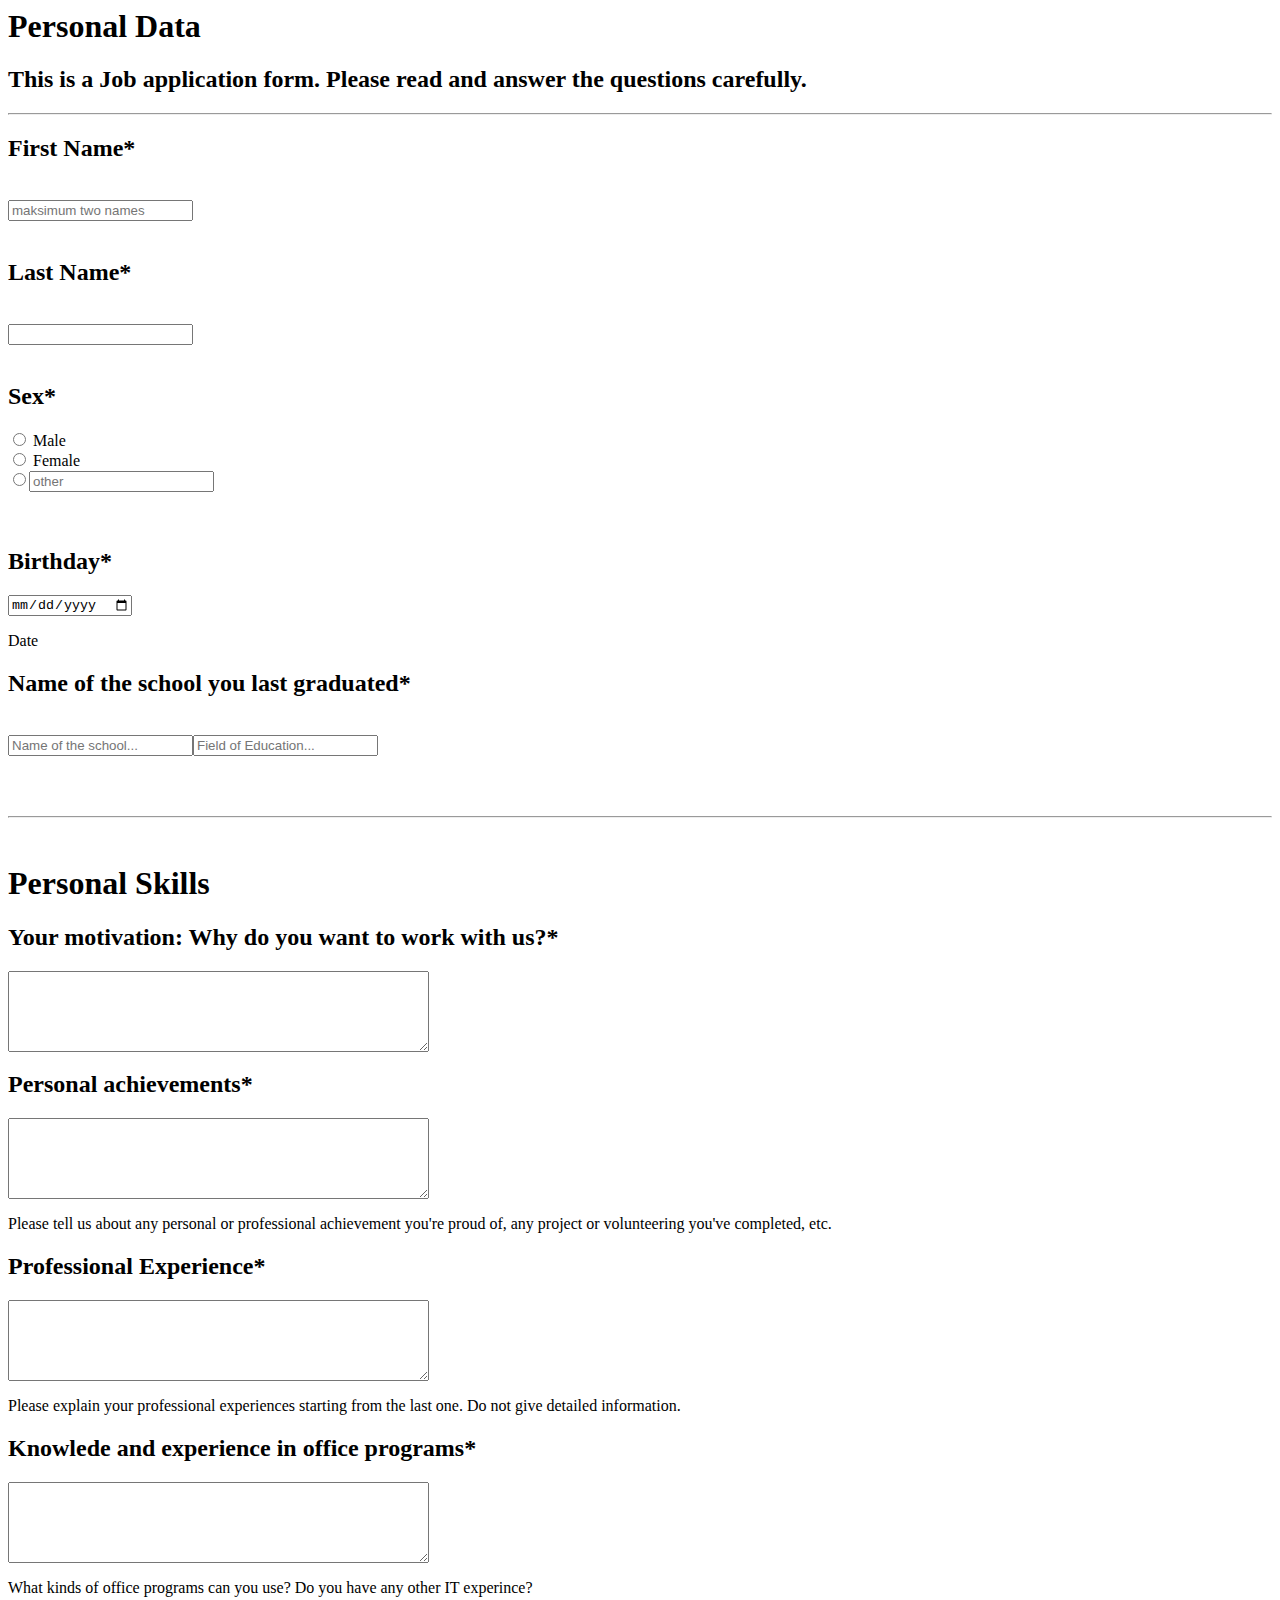
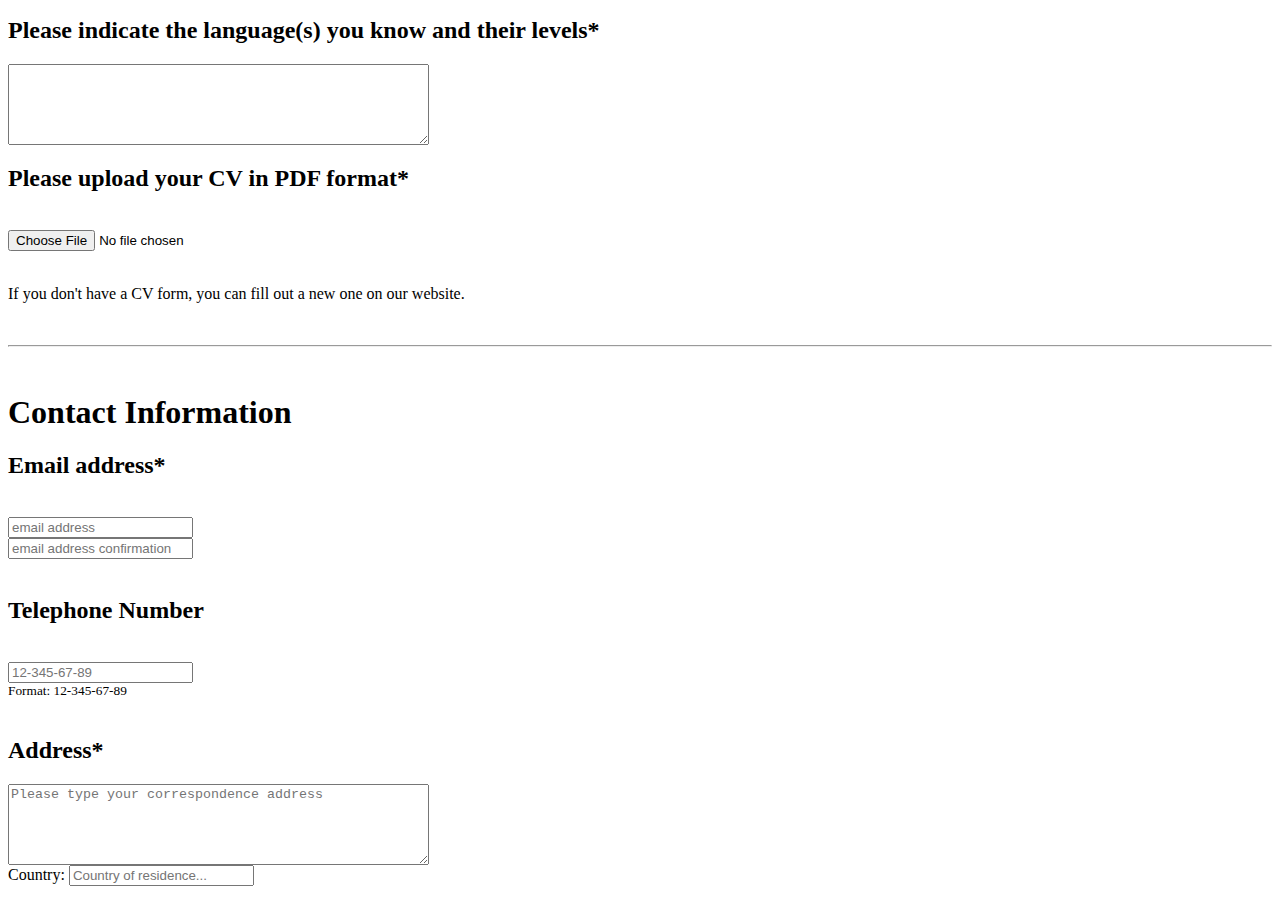
==== index.html @ 4682e691 "Add files via upload" ====
<html lang="en">
<head>
    <meta charset="UTF-8">
    <meta name="viewport" content="width=device-width, initial-scale=1.0">
    <title>Job Application Form</title>
    <link rel="stylesheet" href="index.css"> 
</head>

<body>
    
    <div id="PData">

        <h1>Personal Data</h1> 
        <!-- Job application form will be changed to uppercase letters -->
        <h2>This is a Job application form. Please read and answer the questions carefully.</h2> 
        <hr>
        
        <form>
            <h2>First Name<span>*</span></h2>
            <label for="fname"></label><br>
            <input type="text" id="fname" name="fname" placeholder="maksimum two names"><br><br>
            
            <h2>Last Name<span>*</span></h2>
            <label for="lname"></label><br>
            <input type="text" id="lname" name="lname"><br><br>
                      
            <h2>Sex<span>*</span></h2>
            <input type="radio" id="male" name="gender" value="male">
            <label for="male"></label>Male<br>
            <input type="radio" id="female" name="gender" value="female">
            <label for="female">Female</label><br>
            <input type="radio" id="other" name="gender" value="other"><input type="text" name="other" placeholder="other"><br><br>
            <label for="other"></label><br>
            
            <h2>Birthday<span>*</span></h2>
            <input type="date" id="date" name="date" placeholder="dd/mm/yyyy" required>
            <label for="date"></label><br>
            <p>Date</p>       
            
            <h2>Name of the school you last graduated<span>*</span></h2>
            <label for="school"></label><br>
            <input type="text" id="school" name="school" placeholder="Name of the school..."><input type="text" id="field" name="school" placeholder="Field of Education..."><br><br>
        </form>   
    </div>
    
    <br><hr><br>

    <div id="PSkills">
        <h1>Personal Skills</h1>
        <form></form>
            <h2>Your motivation: Why do you want to work with us?<span>*</span></h2>
            <textarea name="comment" cols="50" rows="5" form="userform" required></textarea>

            <h2>Personal achievements<span>*</span></h2>
            <textarea name="comment" cols="50" rows="5" form="userform" required></textarea>
            <p>Please tell us about any personal or professional achievement you're proud of, any project or volunteering you've completed, etc.</p>
                    
            <h2>Professional Experience<span>*</span></h2>
            <textarea name="comment" cols="50" rows="5" form="userform" required></textarea>
            <p>Please explain your professional experiences starting from the last one. Do not give detailed information.</p>

            <h2>Knowlede and experience in office programs<span>*</span></h2>
            <textarea name="comment" cols="50" rows="5" form="userform" required></textarea>
            <p>What kinds of office programs can you use? Do you have any other IT experince?</p>
           
            <h2>Please indicate the language(s) you know and their levels<span>*</span></h2>
            <textarea name="comment" cols="50" rows="5" form="userform" required></textarea>

            <h2>Please upload your CV in PDF format<span>*</span></h2>
            <label for="CV"></label><br>
            <input type="file" id="CV" name="CV" placeholder="maksimum two names"><br><br>
            <p>If you don't have a CV form, you can fill out a new one on our website.</p>
        </form>
    </div>

    <br><hr><br>

    <div class="Contacts">
        <h1>Contact Information</h1>
        <form action="/action_page.php" method="get"></form>
            <h2>Email address<span>*</span> </h2>
            <label for="email"></label><br>
            <input type="email" id="email" name="email address" placeholder="email address" required><br>
            <input type="email" id="email" name="email address" placeholder="email address confirmation" required><br><br>

            <h2>Telephone Number</h2>
            <label for="phone"></label><br>
            <input type="tel" id="phone" name="phone" placeholder="12-345-67-89" pattern="[0-9]{2}-[0-9]{3}-[0-9]{2}-[0-9]{2}" required><br>
            <small>Format: 12-345-67-89</small><br><br>

            <h2>Address<span>*</span></h2>
            <textarea name="comment" cols="50" rows="5" form="userform" placeholder="Please type your correspondence address" required></textarea>
            <label for="fname"></label><br>
            Country: <input type="text" id="country" name="country" placeholder="Country of residence..."><br><br>
        </form>
    </div>

    <script src="index.js"></script>
</body>
</html>
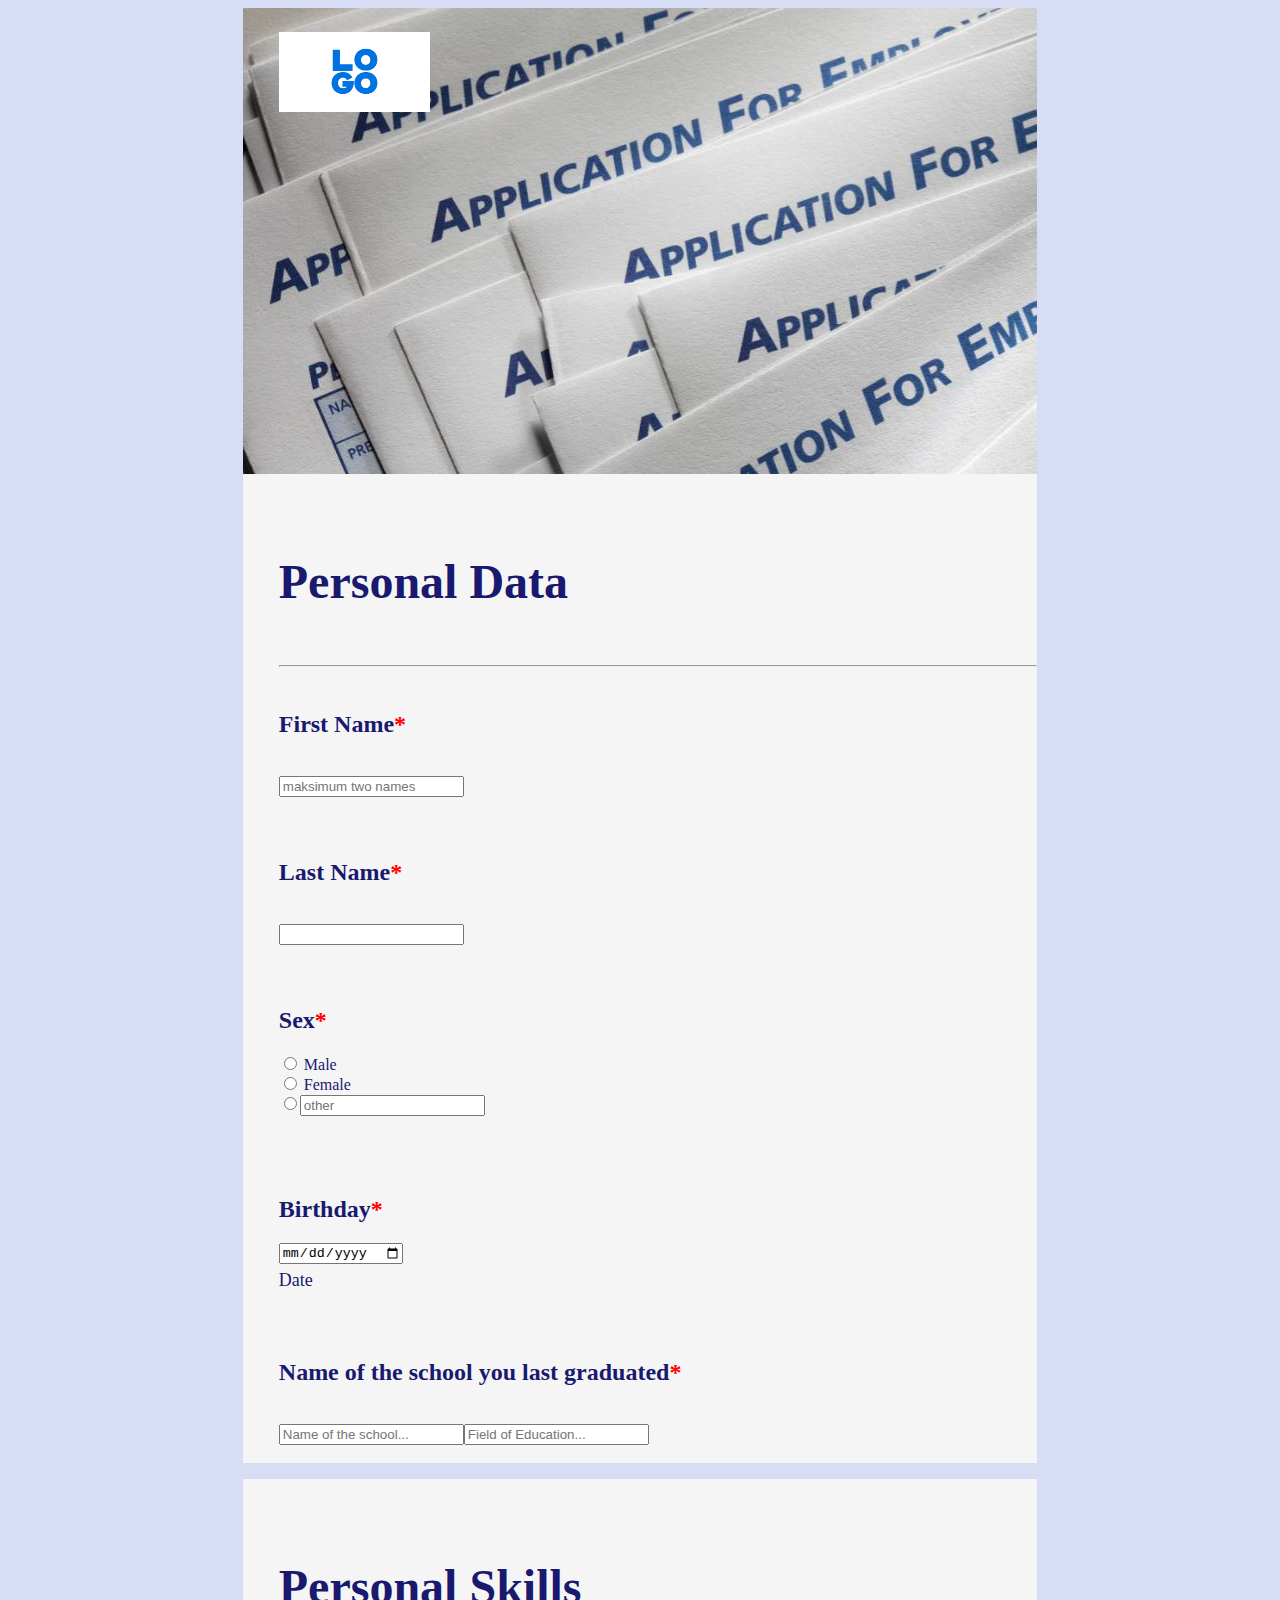
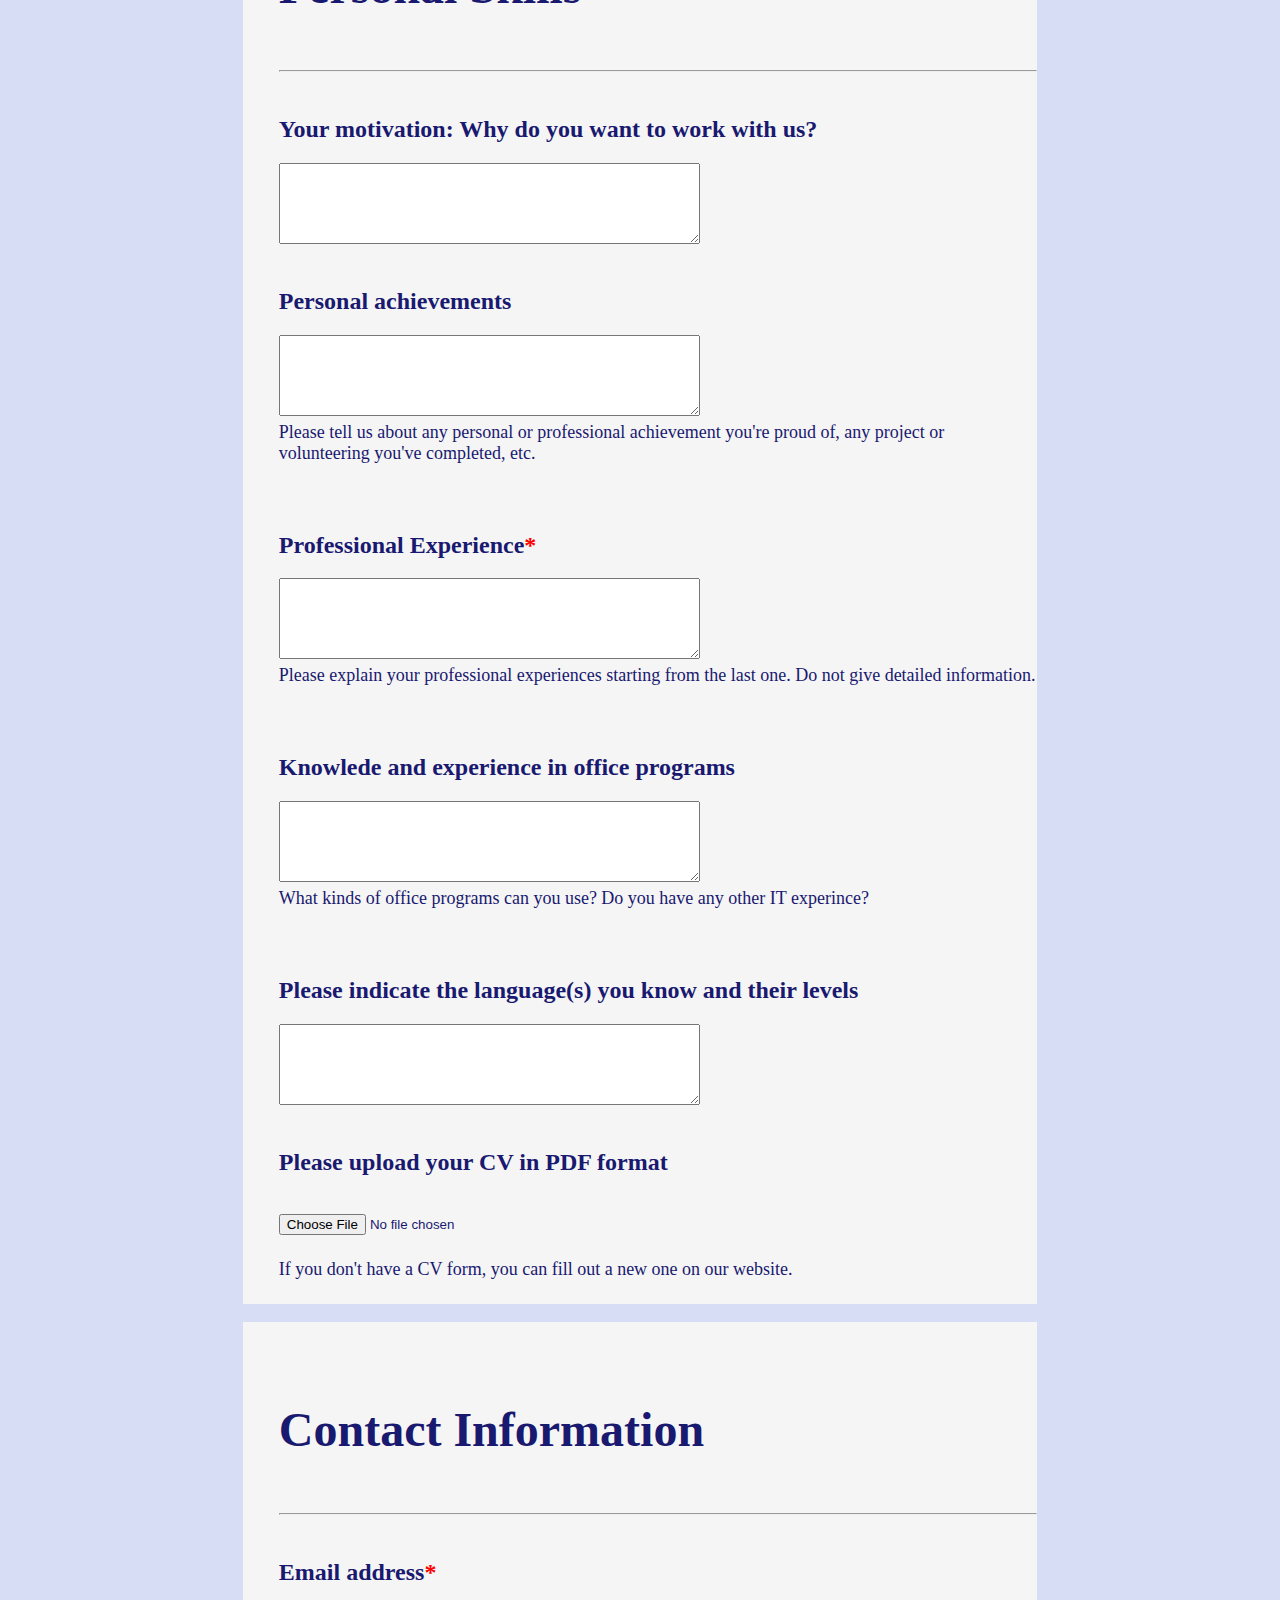
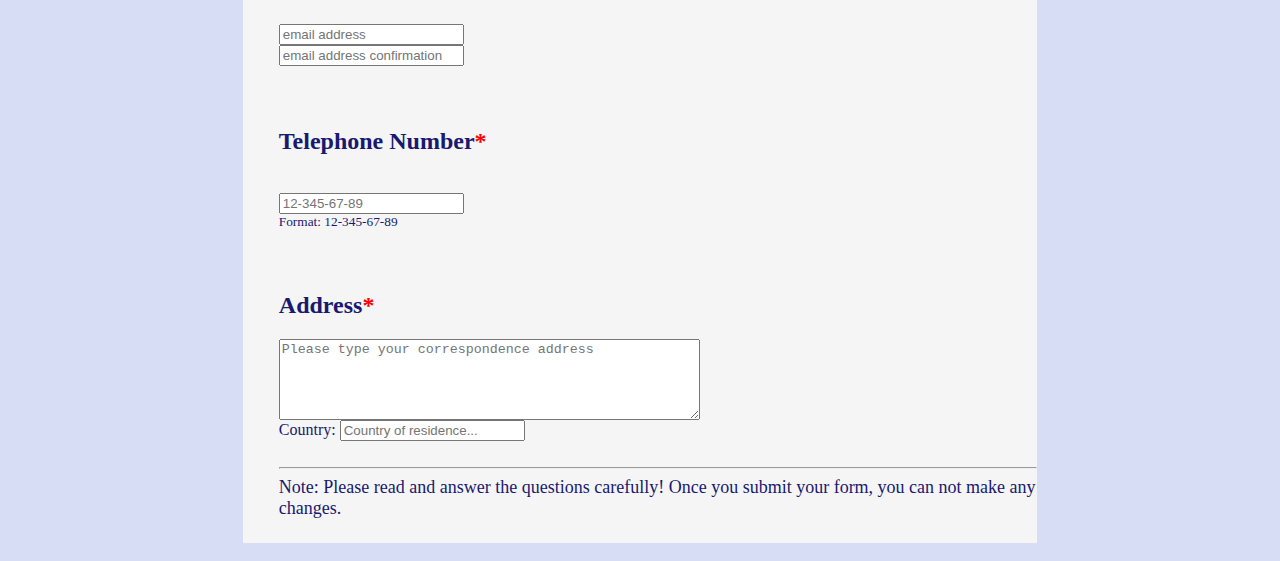
==== commit 404c659d: "Add files via upload" ====
--- a/index.html
+++ b/index.html
@@ -8,12 +8,13 @@
 
 <body>
     
+    <div id="banner">
+        <img src="logo.png" alt="logo">
+    </div>
+    
     <div id="PData">
 
-        <h1>Personal Data</h1> 
-        <!-- Job application form will be changed to uppercase letters -->
-        <h2>This is a Job application form. Please read and answer the questions carefully.</h2> 
-        <hr>
+        <h1>Personal Data</h1><hr>        
         
         <form>
             <h2>First Name<span>*</span></h2>
@@ -43,15 +44,13 @@
         </form>   
     </div>
     
-    <br><hr><br>
-
     <div id="PSkills">
-        <h1>Personal Skills</h1>
+        <h1>Personal Skills</h1><hr>
         <form></form>
-            <h2>Your motivation: Why do you want to work with us?<span>*</span></h2>
+            <h2>Your motivation: Why do you want to work with us?</h2>
             <textarea name="comment" cols="50" rows="5" form="userform" required></textarea>
 
-            <h2>Personal achievements<span>*</span></h2>
+            <h2>Personal achievements</h2>
             <textarea name="comment" cols="50" rows="5" form="userform" required></textarea>
             <p>Please tell us about any personal or professional achievement you're proud of, any project or volunteering you've completed, etc.</p>
                     
@@ -59,31 +58,29 @@
             <textarea name="comment" cols="50" rows="5" form="userform" required></textarea>
             <p>Please explain your professional experiences starting from the last one. Do not give detailed information.</p>
 
-            <h2>Knowlede and experience in office programs<span>*</span></h2>
+            <h2>Knowlede and experience in office programs</h2>
             <textarea name="comment" cols="50" rows="5" form="userform" required></textarea>
             <p>What kinds of office programs can you use? Do you have any other IT experince?</p>
            
-            <h2>Please indicate the language(s) you know and their levels<span>*</span></h2>
+            <h2>Please indicate the language(s) you know and their levels</h2>
             <textarea name="comment" cols="50" rows="5" form="userform" required></textarea>
 
-            <h2>Please upload your CV in PDF format<span>*</span></h2>
+            <h2>Please upload your CV in PDF format</h2>
             <label for="CV"></label><br>
             <input type="file" id="CV" name="CV" placeholder="maksimum two names"><br><br>
             <p>If you don't have a CV form, you can fill out a new one on our website.</p>
         </form>
     </div>
 
-    <br><hr><br>
-
     <div class="Contacts">
-        <h1>Contact Information</h1>
+        <h1>Contact Information</h1><hr>
         <form action="/action_page.php" method="get"></form>
             <h2>Email address<span>*</span> </h2>
             <label for="email"></label><br>
             <input type="email" id="email" name="email address" placeholder="email address" required><br>
             <input type="email" id="email" name="email address" placeholder="email address confirmation" required><br><br>
 
-            <h2>Telephone Number</h2>
+            <h2>Telephone Number<span>*</span></h2>
             <label for="phone"></label><br>
             <input type="tel" id="phone" name="phone" placeholder="12-345-67-89" pattern="[0-9]{2}-[0-9]{3}-[0-9]{2}-[0-9]{2}" required><br>
             <small>Format: 12-345-67-89</small><br><br>
@@ -92,9 +89,11 @@
             <textarea name="comment" cols="50" rows="5" form="userform" placeholder="Please type your correspondence address" required></textarea>
             <label for="fname"></label><br>
             Country: <input type="text" id="country" name="country" placeholder="Country of residence..."><br><br>
-        </form>
+        </form><hr>
+        <p>Note: Please read and answer the questions carefully! Once you submit your form, you can not make any changes.</p>
     </div>
 
+    
     <script src="index.js"></script>
 </body>
 </html>--- a/index.css
+++ b/index.css
@@ -0,0 +1,54 @@
+body {
+    background-color: rgba(208, 216, 243, 0.87);
+    color: midnightblue;
+}
+
+div {
+    display: block;
+    background-color: whitesmoke;
+    width: 60%;
+    margin-left: auto;
+    margin-right: auto;
+    margin-top: 0px;
+    margin-bottom: 0px;
+    padding-left: 36px;
+    padding-top: 24px;
+    align-content: left;
+    }
+
+#banner {
+    background-image: url("ApplicationForEmployment.jpg");
+    width: 60%;
+    height: 50%;
+    margin-top: 0px;
+
+}
+
+img {
+    width: 20%;
+    height: auto;
+    
+}
+
+h1 {
+    padding: 24px;
+    padding-left: 0px;
+    color: midnightblue;
+    font-size: 3em;
+}
+
+h2 {
+    padding-top: 24px;
+    padding-bottom: 0px;
+    font-size: 24px;
+}
+
+p {
+    font-size: 18px;
+    padding-bottom: 24px;
+    margin-top: 6px;
+}
+
+span {
+    color: red;
+}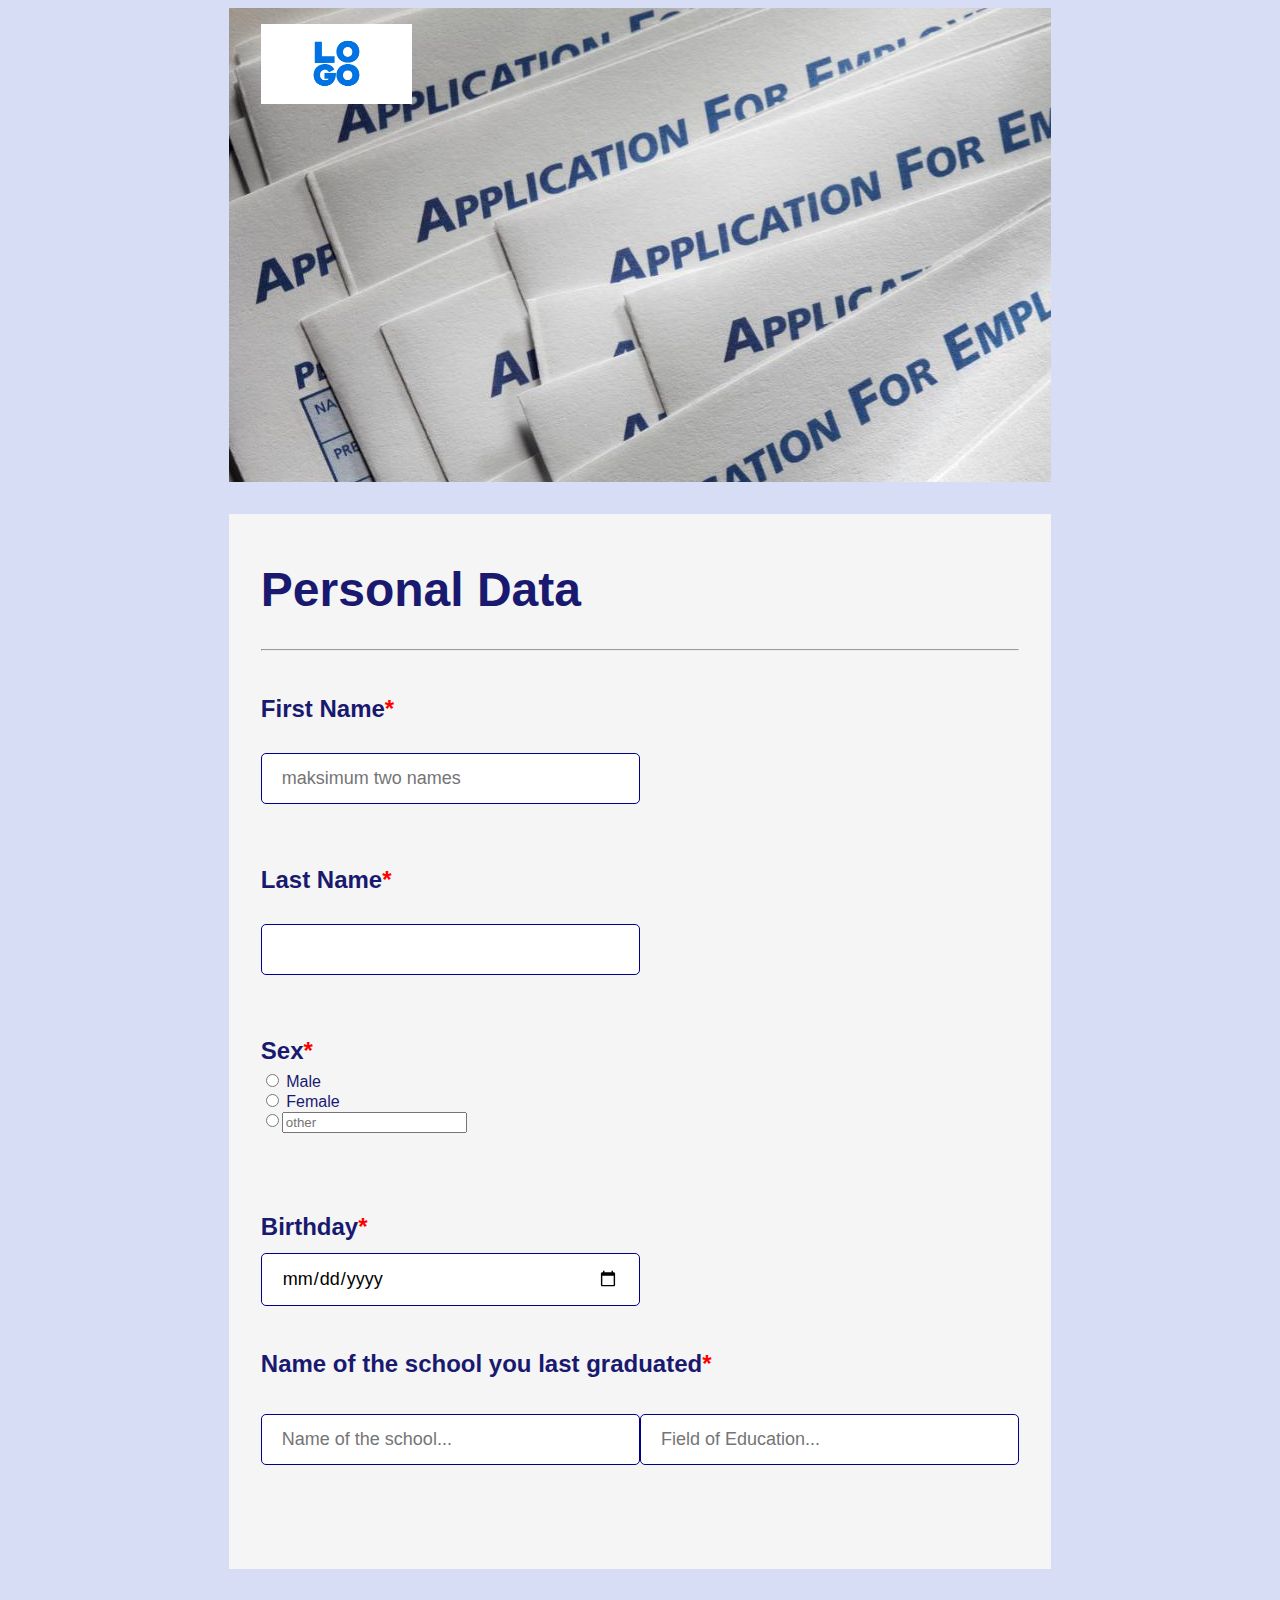
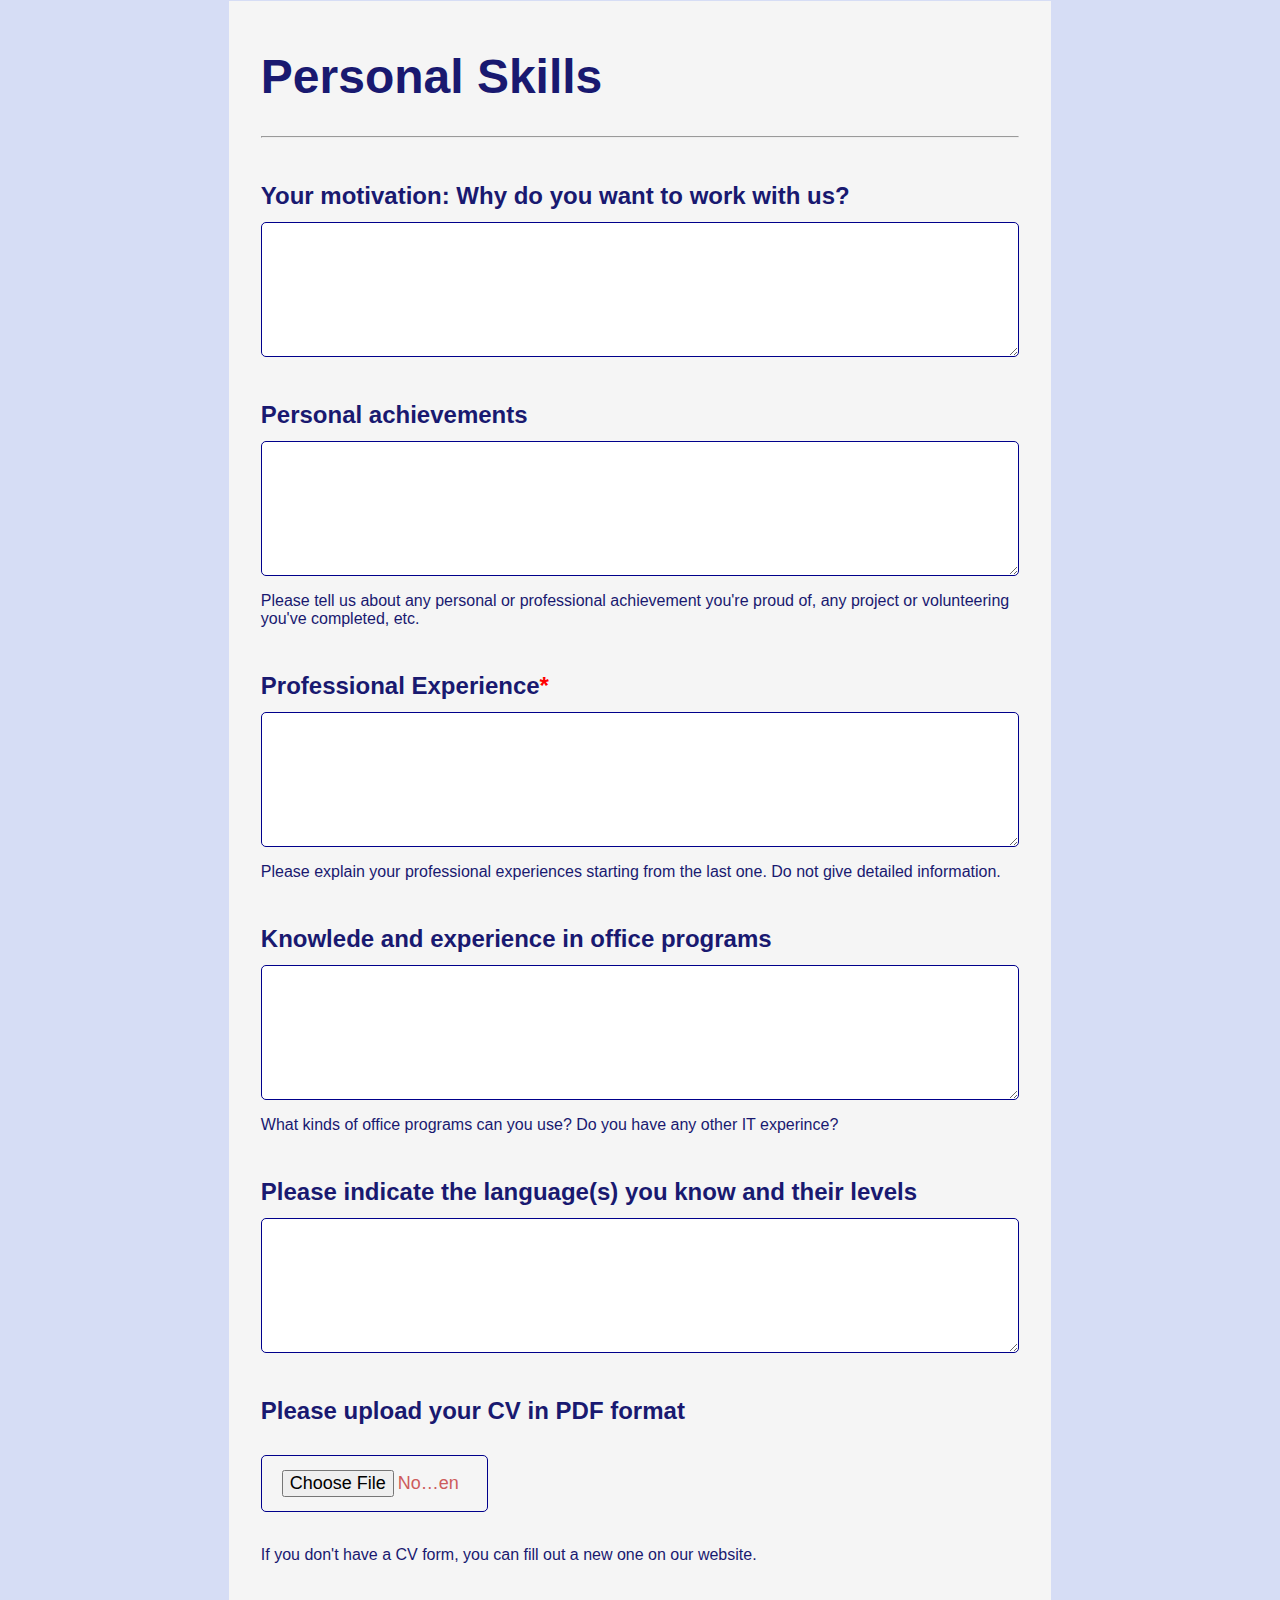
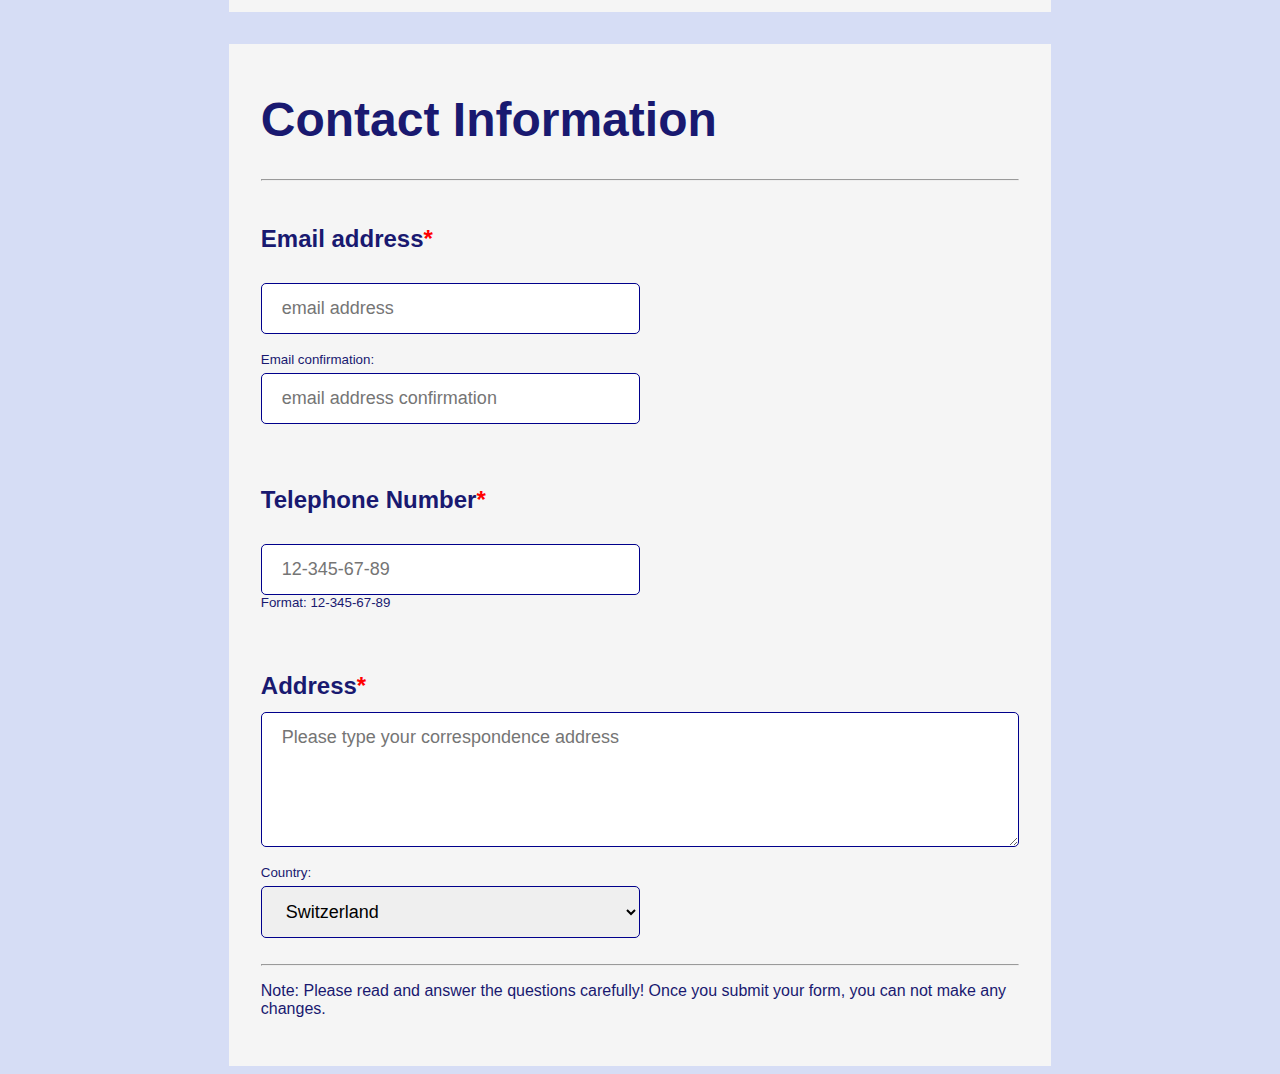
==== commit 664797f7: "Add files via upload" ====
--- a/index.html
+++ b/index.html
@@ -9,7 +9,7 @@
 <body>
     
     <div id="banner">
-        <img src="logo.png" alt="logo">
+        <img id="logo" src="logo.png" alt="logo">
     </div>
     
     <div id="PData">
@@ -35,12 +35,15 @@
             
             <h2>Birthday<span>*</span></h2>
             <input type="date" id="date" name="date" placeholder="dd/mm/yyyy" required>
-            <label for="date"></label><br>
-            <p>Date</p>       
+            <label for="date"></label><br>     
             
             <h2>Name of the school you last graduated<span>*</span></h2>
             <label for="school"></label><br>
-            <input type="text" id="school" name="school" placeholder="Name of the school..."><input type="text" id="field" name="school" placeholder="Field of Education..."><br><br>
+            <div class="school">
+                <input type="text" id="schoolname" name="school" placeholder="Name of the school...">
+                <input type="text" id="fieldname" name="school" placeholder="Field of Education...">
+            </div>
+            <br><br>
         </form>   
     </div>
     
@@ -77,7 +80,8 @@
         <form action="/action_page.php" method="get"></form>
             <h2>Email address<span>*</span> </h2>
             <label for="email"></label><br>
-            <input type="email" id="email" name="email address" placeholder="email address" required><br>
+            <input type="email" id="email" name="email address" placeholder="email address" required><br><br>            
+            <small>Email confirmation: </small><br>
             <input type="email" id="email" name="email address" placeholder="email address confirmation" required><br><br>
 
             <h2>Telephone Number<span>*</span></h2>
@@ -86,10 +90,20 @@
             <small>Format: 12-345-67-89</small><br><br>
 
             <h2>Address<span>*</span></h2>
-            <textarea name="comment" cols="50" rows="5" form="userform" placeholder="Please type your correspondence address" required></textarea>
-            <label for="fname"></label><br>
-            Country: <input type="text" id="country" name="country" placeholder="Country of residence..."><br><br>
-        </form><hr>
+            <textarea name="comment" cols="50" rows="5" form="userform" placeholder="Please type your correspondence address" required></textarea><br><br>
+            <label for="fname"></label><small>Country: </small><br>
+            <select id="country" name="country" placeholder="Country of residence...">
+                <option value="Switzerland">Switzerland</option>
+                <option value="USA">USA</option>
+                <option value="Germany">Germany</option>
+                <option value="Italy">Italy</option>
+                <option value="France">France</option>
+                <option value="Belgium">Belgium</option>
+                <option value="India">India</option>
+                <option value="Canada">Canada</option>
+                <option value="New Zeland">New Zeland</option>
+            </select>             
+        </form><br><br><hr>
         <p>Note: Please read and answer the questions carefully! Once you submit your form, you can not make any changes.</p>
     </div>
 
--- a/index.css
+++ b/index.css
@@ -7,48 +7,107 @@
     display: block;
     background-color: whitesmoke;
     width: 60%;
-    margin-left: auto;
-    margin-right: auto;
-    margin-top: 0px;
-    margin-bottom: 0px;
-    padding-left: 36px;
-    padding-top: 24px;
+    margin: auto;
+    padding: 0px 2em 2em;
     align-content: left;
+    font-family: 'Trebuchet MS', 'Lucida Sans Unicode', 'Lucida Grande', 'Lucida Sans', Arial, sans-serif;
     }
 
 #banner {
     background-image: url("ApplicationForEmployment.jpg");
     width: 60%;
+    margin: 0px auto;
     height: 50%;
-    margin-top: 0px;
-
 }
 
-img {
+#logo {
+    margin-top: 1em;
+    margin-left: 0em;
     width: 20%;
     height: auto;
-    
 }
 
 h1 {
-    padding: 24px;
-    padding-left: 0px;
+    padding-top: 1em;
     color: midnightblue;
     font-size: 3em;
 }
 
 h2 {
-    padding-top: 24px;
-    padding-bottom: 0px;
-    font-size: 24px;
+    margin-bottom: 6px;
+    padding-top: 1em;
+    padding-bottom: 0em;
+    font-size: 1,2em;
 }
 
 p {
-    font-size: 18px;
-    padding-bottom: 24px;
-    margin-top: 6px;
+    font-size: 1em;
+    margin-top: 1em;
 }
 
 span {
     color: red;
+}
+
+
+.school{
+    display: inline-flex;
+    align-content: center;
+    padding-left: 0px;
+    margin: 6px 0px 6px 0px;
+    content: none;
+    width: 100%;
+    border: none;
+    }
+
+#fieldname, #schoolname {
+    width: 90%;
+    margin-left: none;
+    padding: 14px 20px;
+    border: 1px solid darkblue;
+    border-radius: 5px;
+    cursor: pointer;
+    font-size: 18px;
+    font-family: 'Trebuchet MS', 'Lucida Sans Unicode', 'Lucida Grande', 'Lucida Sans', Arial, sans-serif;
+    }
+
+textarea,
+select, 
+#fname, 
+#lname, 
+#email, 
+#date, 
+#phone,
+#fieldname,
+#schoolname {
+    width: 50%;
+    margin-top: 6px;
+    padding: 14px 20px;
+    border: 1px solid darkblue;
+    border-radius: 5px;
+    cursor: pointer;
+    font-size: 18px;
+    font-family: 'Trebuchet MS', 'Lucida Sans Unicode', 'Lucida Grande', 'Lucida Sans', Arial, sans-serif;
+}
+
+textarea{
+    width: 100%;
+}
+
+#CV{
+    width: 30%;
+    margin-top: 6px;
+    padding: 14px 20px;
+    border: 1px solid darkblue;
+    border-radius: 5px;
+    cursor: pointer;
+    font-size: 18px;
+    color: indianred;
+    font-family: 'Trebuchet MS', 'Lucida Sans Unicode', 'Lucida Grande', 'Lucida Sans', Arial, sans-serif;
+}
+}
+
+
+#other{
+
 }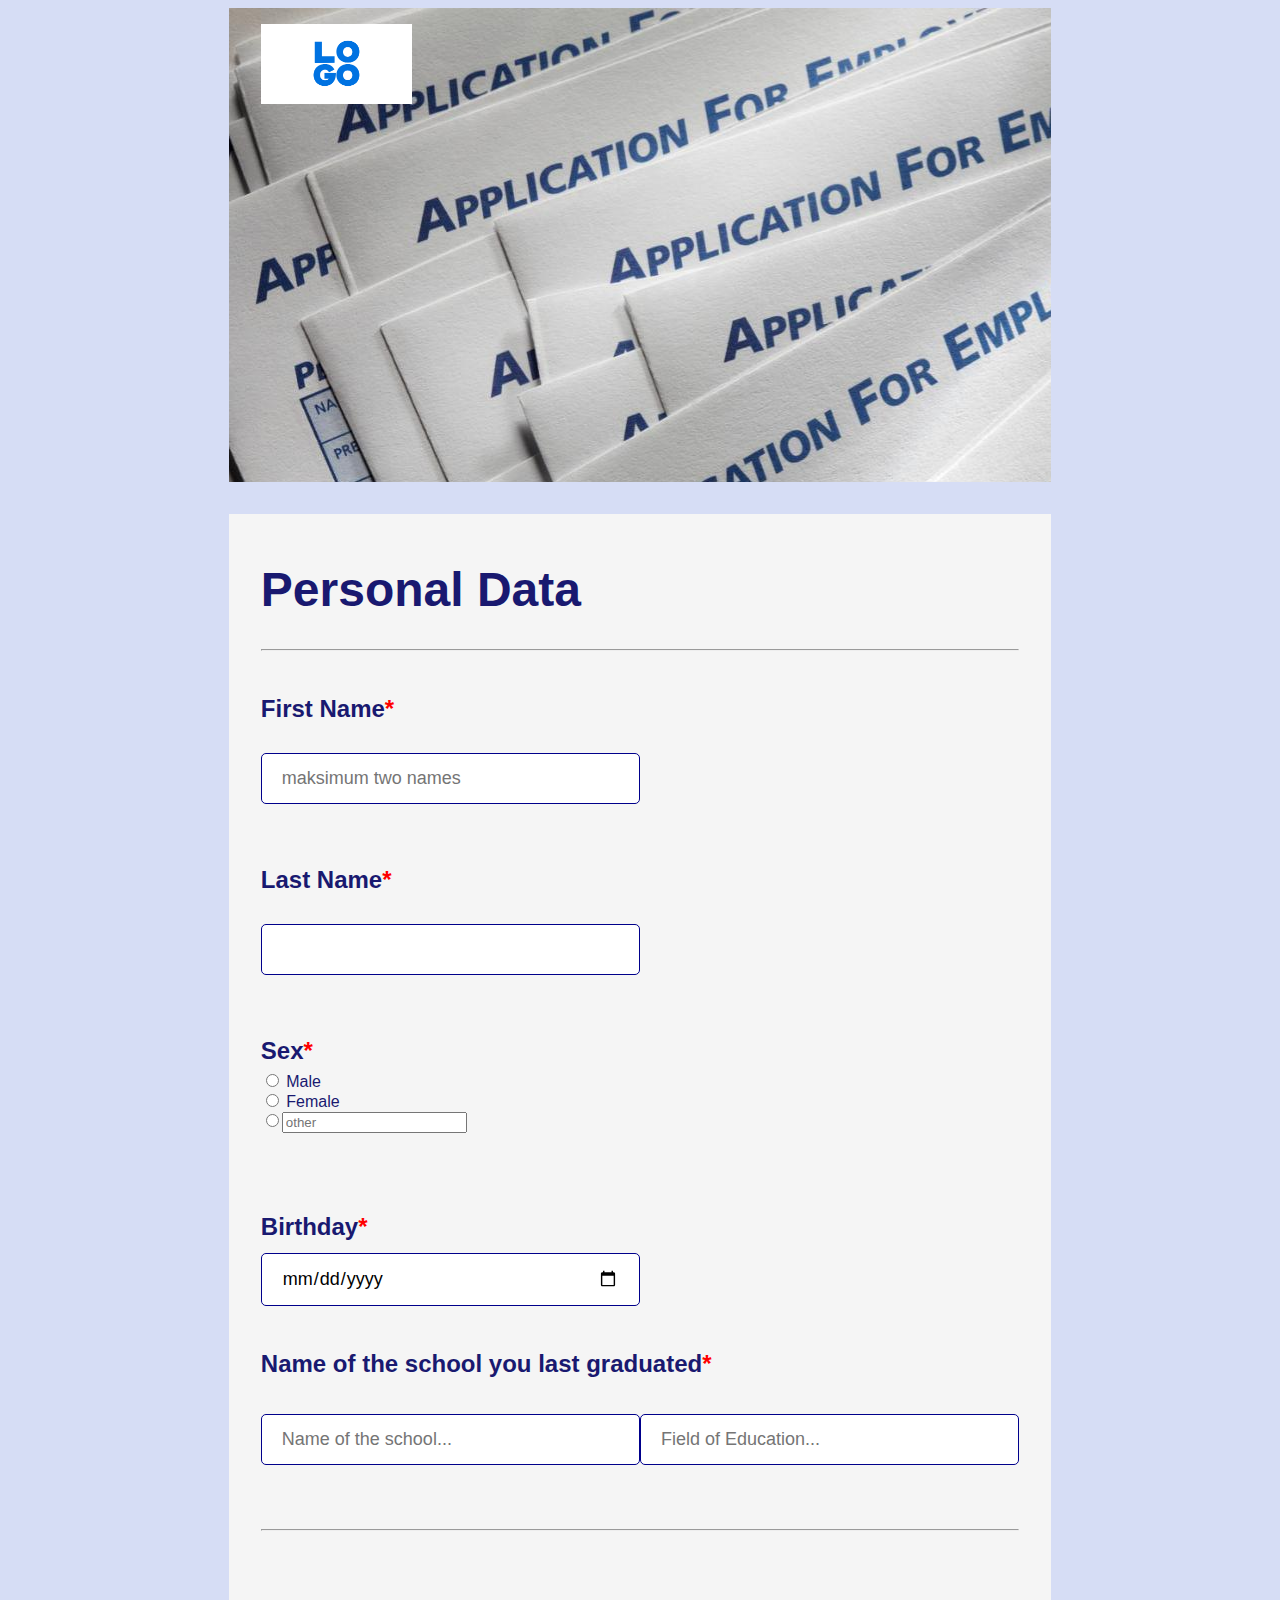
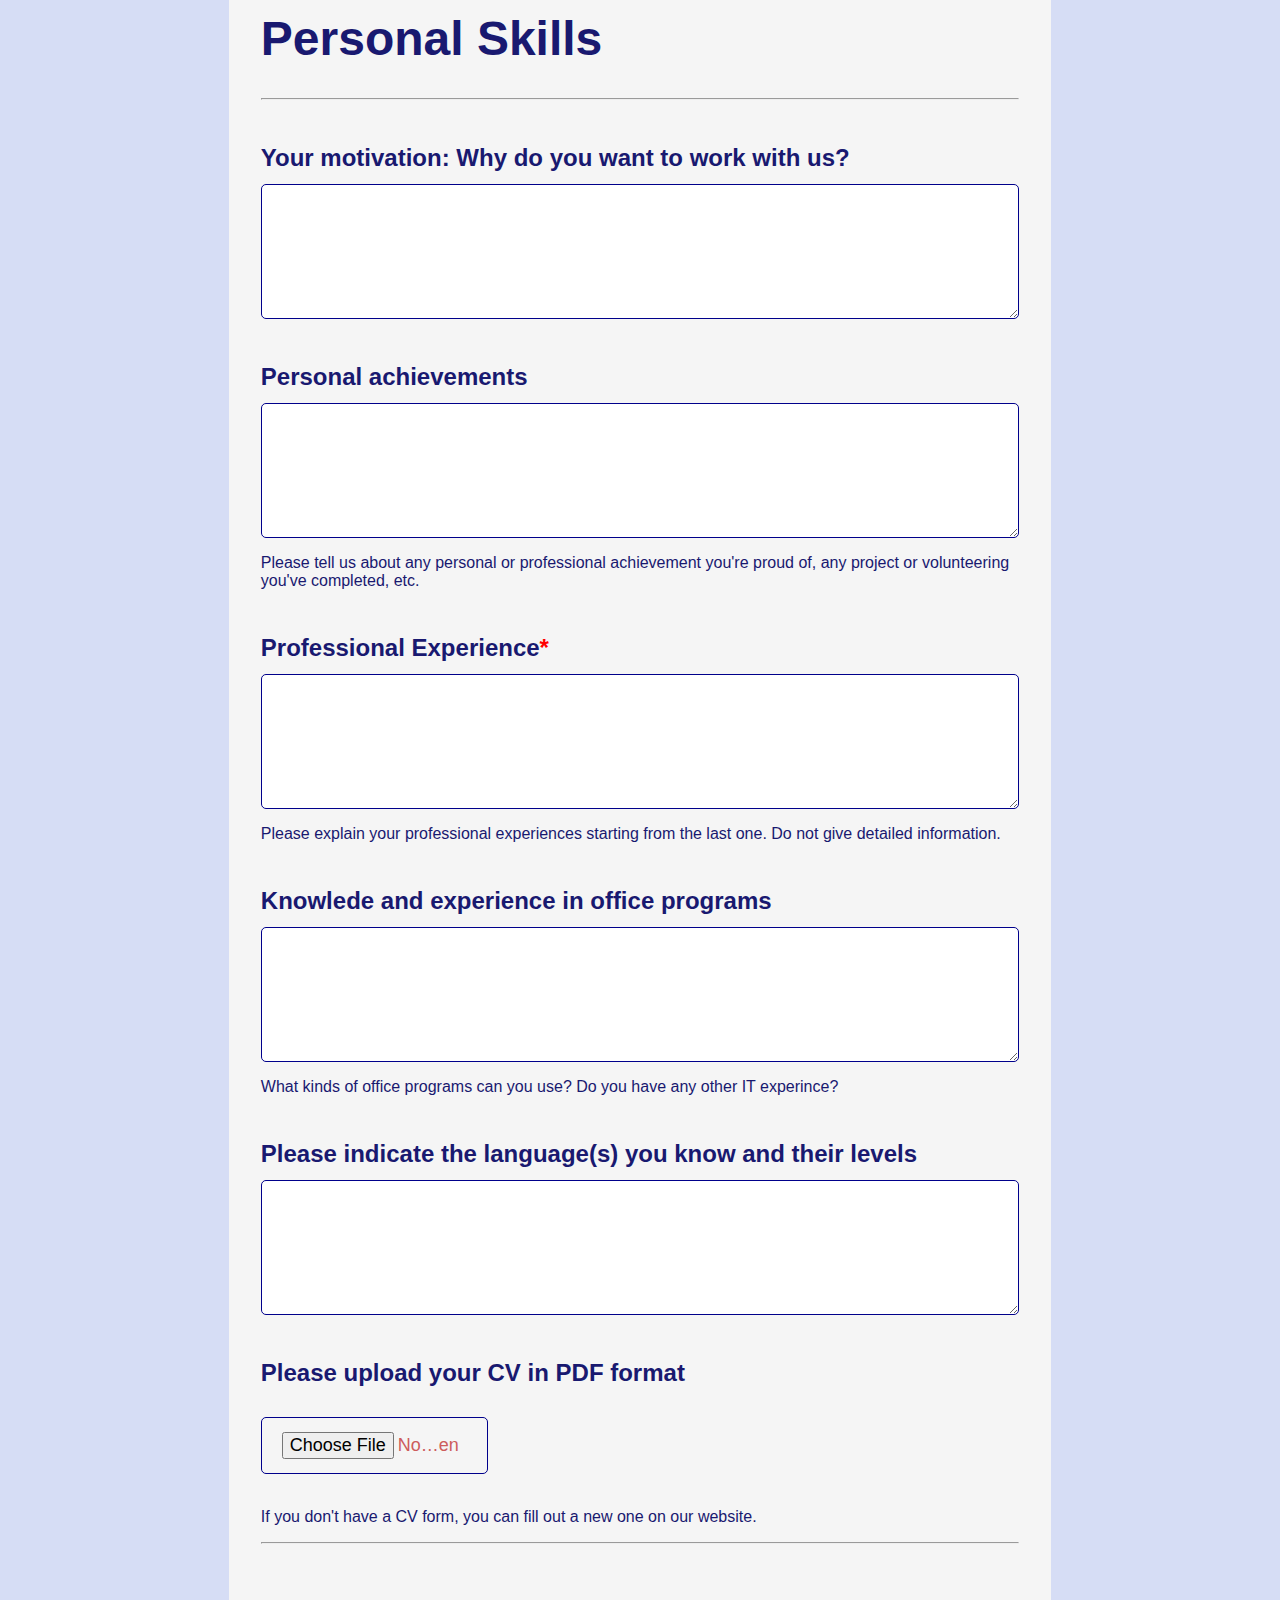
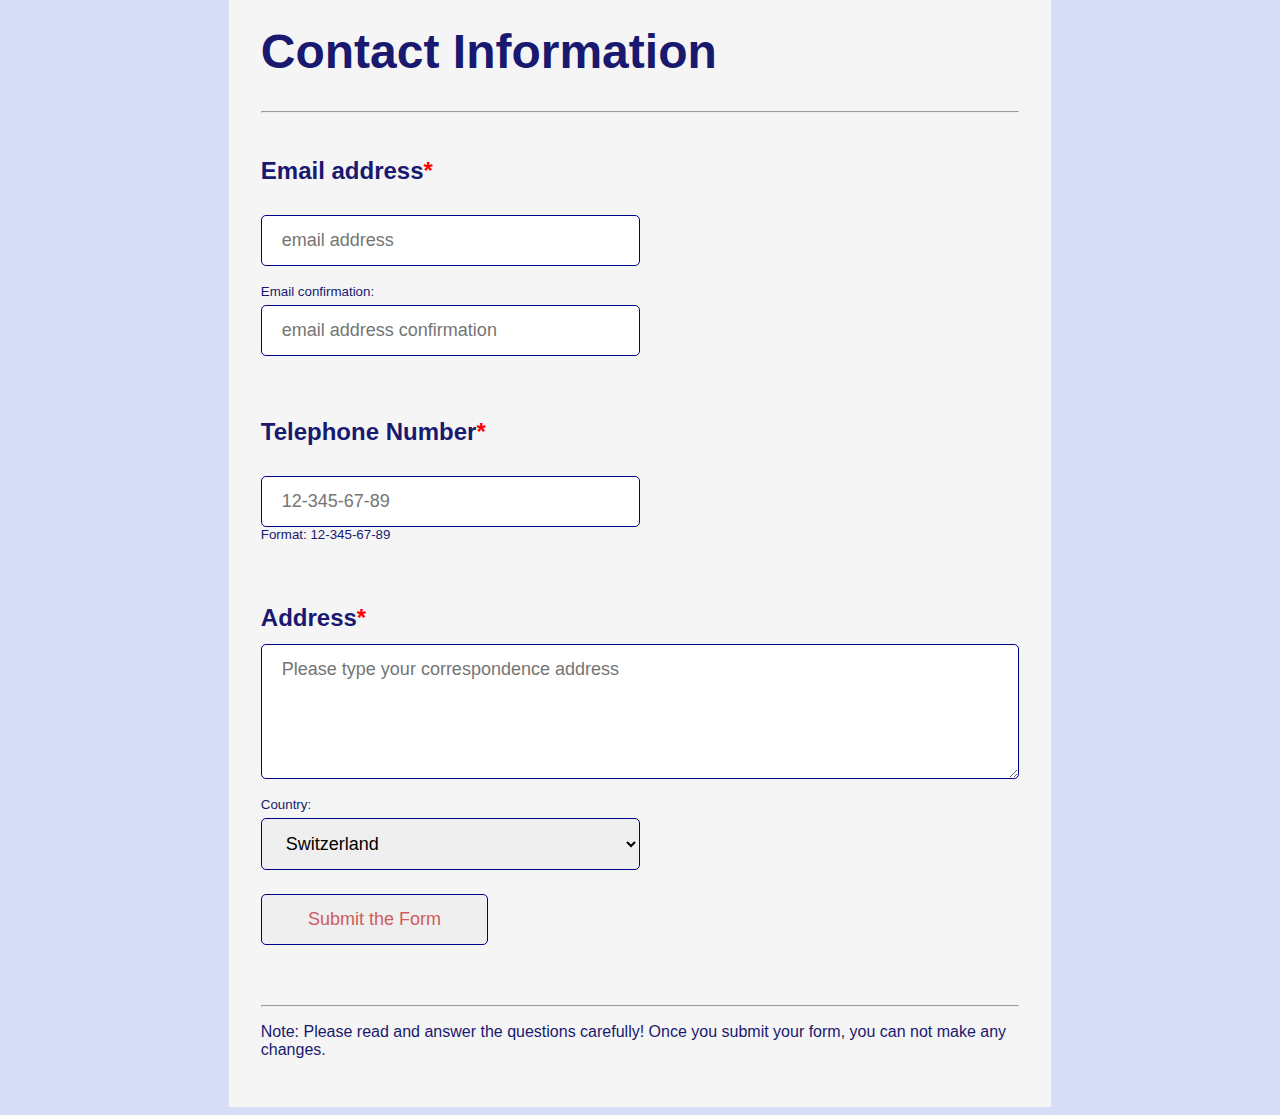
==== commit 4ee11e9b: "Add files via upload" ====
--- a/index.html
+++ b/index.html
@@ -4,29 +4,52 @@
     <meta name="viewport" content="width=device-width, initial-scale=1.0">
     <title>Job Application Form</title>
     <link rel="stylesheet" href="index.css"> 
+
+    <script>
+        function check_info(){
+            // var fname = document.getElementById("fname").value;
+            // var lname = document.getElementById("lname").value;
+            // var other = document.getElementById("other").value;
+            var schoolname = document.getElementById("schoolname").value;
+            var fieldname = document.getElementById("fieldname").value;
+            var pExperience = document.getElementsById("pExperience").value;
+            var address = document.getElementsById("address").value;
+        
+            // if(fname==="" || lname==="" || other==="" || schoolname=="" || fieldname==="" || experience==="" || address===""){
+            if(schoolname=="" || fieldname==="" || experience==="" || address===""){
+                alert('Please fill all required fields!');
+                document.getElementById("schoolname").style.background = "red";
+                document.getElementById("fieldname").style.background = "red";
+                document.getElementById("pExperience").style.background = "red";
+                document.getElementById("address").style.background = "red";
+                return false;
+            }
+        }
+    </script> 
+
 </head>
 
 <body>
-    
+    <!--div for logo -->
     <div id="banner">
         <img id="logo" src="logo.png" alt="logo">
     </div>
     
+    <!-- div for Personal Data -->
     <div id="PData">
-
-        <h1>Personal Data</h1><hr>        
-        
-        <form>
+             
+        <form action="submission.html" method="post" onsubmit="return check_info();">
+            <h1>Personal Data</h1><hr>        
             <h2>First Name<span>*</span></h2>
             <label for="fname"></label><br>
-            <input type="text" id="fname" name="fname" placeholder="maksimum two names"><br><br>
+            <input type="text" id="fname" name="fname" placeholder="maksimum two names" required><br><br>
             
             <h2>Last Name<span>*</span></h2>
             <label for="lname"></label><br>
-            <input type="text" id="lname" name="lname"><br><br>
+            <input type="text" id="lname" name="lname" required><br><br>
                       
             <h2>Sex<span>*</span></h2>
-            <input type="radio" id="male" name="gender" value="male">
+            <input type="radio" id="male" name="gender" value="male" required>
             <label for="male"></label>Male<br>
             <input type="radio" id="female" name="gender" value="female">
             <label for="female">Female</label><br>
@@ -40,44 +63,36 @@
             <h2>Name of the school you last graduated<span>*</span></h2>
             <label for="school"></label><br>
             <div class="school">
-                <input type="text" id="schoolname" name="school" placeholder="Name of the school...">
-                <input type="text" id="fieldname" name="school" placeholder="Field of Education...">
+                <input type="text" id="schoolname" name="school" placeholder="Name of the school..." required>
+                <input type="text" id="fieldname" name="school" placeholder="Field of Education..." required>
             </div>
             <br><br>
-        </form>   
-    </div>
-    
-    <div id="PSkills">
-        <h1>Personal Skills</h1><hr>
-        <form></form>
+
+            <hr><h1>Personal Skills</h1><hr>
             <h2>Your motivation: Why do you want to work with us?</h2>
             <textarea name="comment" cols="50" rows="5" form="userform" required></textarea>
 
             <h2>Personal achievements</h2>
-            <textarea name="comment" cols="50" rows="5" form="userform" required></textarea>
+            <textarea name="comment" cols="50" rows="5" form="userform" ></textarea>
             <p>Please tell us about any personal or professional achievement you're proud of, any project or volunteering you've completed, etc.</p>
                     
             <h2>Professional Experience<span>*</span></h2>
-            <textarea name="comment" cols="50" rows="5" form="userform" required></textarea>
+            <textarea name="comment" id="pExperience" cols="50" rows="5" form="userform" required></textarea>
             <p>Please explain your professional experiences starting from the last one. Do not give detailed information.</p>
 
             <h2>Knowlede and experience in office programs</h2>
-            <textarea name="comment" cols="50" rows="5" form="userform" required></textarea>
+            <textarea name="comment" cols="50" rows="5" form="userform" ></textarea>
             <p>What kinds of office programs can you use? Do you have any other IT experince?</p>
            
             <h2>Please indicate the language(s) you know and their levels</h2>
-            <textarea name="comment" cols="50" rows="5" form="userform" required></textarea>
+            <textarea name="comment" cols="50" rows="5" form="userform"></textarea>
 
             <h2>Please upload your CV in PDF format</h2>
             <label for="CV"></label><br>
             <input type="file" id="CV" name="CV" placeholder="maksimum two names"><br><br>
             <p>If you don't have a CV form, you can fill out a new one on our website.</p>
-        </form>
-    </div>
-
-    <div class="Contacts">
-        <h1>Contact Information</h1><hr>
-        <form action="/action_page.php" method="get"></form>
+      
+            <hr><h1>Contact Information</h1><hr>
             <h2>Email address<span>*</span> </h2>
             <label for="email"></label><br>
             <input type="email" id="email" name="email address" placeholder="email address" required><br><br>            
@@ -90,9 +105,9 @@
             <small>Format: 12-345-67-89</small><br><br>
 
             <h2>Address<span>*</span></h2>
-            <textarea name="comment" cols="50" rows="5" form="userform" placeholder="Please type your correspondence address" required></textarea><br><br>
+            <textarea name="comment" id="address" cols="50" rows="5" form="userform" required placeholder="Please type your correspondence address" ></textarea><br><br>
             <label for="fname"></label><small>Country: </small><br>
-            <select id="country" name="country" placeholder="Country of residence...">
+            <select id="country" name="country" placeholder="Country of residence..." required>
                 <option value="Switzerland">Switzerland</option>
                 <option value="USA">USA</option>
                 <option value="Germany">Germany</option>
@@ -102,12 +117,14 @@
                 <option value="India">India</option>
                 <option value="Canada">Canada</option>
                 <option value="New Zeland">New Zeland</option>
-            </select>             
+            </select>   
+            <br><br>   
+            <input type="submit" id="submit" value="Submit the Form">       
         </form><br><br><hr>
         <p>Note: Please read and answer the questions carefully! Once you submit your form, you can not make any changes.</p>
     </div>
 
-    
     <script src="index.js"></script>
+
 </body>
 </html>--- a/index.css
+++ b/index.css
@@ -1,8 +1,10 @@
+/* background styling */
 body {
     background-color: rgba(208, 216, 243, 0.87);
     color: midnightblue;
 }
 
+/* common properties of divs and their contents*/
 div {
     display: block;
     background-color: whitesmoke;
@@ -13,6 +15,7 @@
     font-family: 'Trebuchet MS', 'Lucida Sans Unicode', 'Lucida Grande', 'Lucida Sans', Arial, sans-serif;
     }
 
+/* styling field of the logo  */
 #banner {
     background-image: url("ApplicationForEmployment.jpg");
     width: 60%;
@@ -20,6 +23,7 @@
     height: 50%;
 }
 
+/* position of the logo */
 #logo {
     margin-top: 1em;
     margin-left: 0em;
@@ -45,11 +49,12 @@
     margin-top: 1em;
 }
 
+/* coloring the asterics (*) figure */
 span {
     color: red;
 }
 
-
+/* styling .school div in the form*/
 .school{
     display: inline-flex;
     align-content: center;
@@ -60,6 +65,7 @@
     border: none;
     }
 
+/* styling the contents of .school div in the form */
 #fieldname, #schoolname {
     width: 90%;
     margin-left: none;
@@ -71,6 +77,7 @@
     font-family: 'Trebuchet MS', 'Lucida Sans Unicode', 'Lucida Grande', 'Lucida Sans', Arial, sans-serif;
     }
 
+/* common properties of some tags, classes and ids */
 textarea,
 select, 
 #fname, 
@@ -90,11 +97,13 @@
     font-family: 'Trebuchet MS', 'Lucida Sans Unicode', 'Lucida Grande', 'Lucida Sans', Arial, sans-serif;
 }
 
+/* editing the width of the tag different from common properties */
 textarea{
     width: 100%;
 }
 
-#CV{
+/* styling the file upload button */
+#CV, #submit{
     width: 30%;
     margin-top: 6px;
     padding: 14px 20px;
@@ -105,9 +114,8 @@
     color: indianred;
     font-family: 'Trebuchet MS', 'Lucida Sans Unicode', 'Lucida Grande', 'Lucida Sans', Arial, sans-serif;
 }
-}
 
-
-#other{
-
-}+/* style all elements with a required attribute */
+/* :required {
+    border: 2px solid red;
+  } */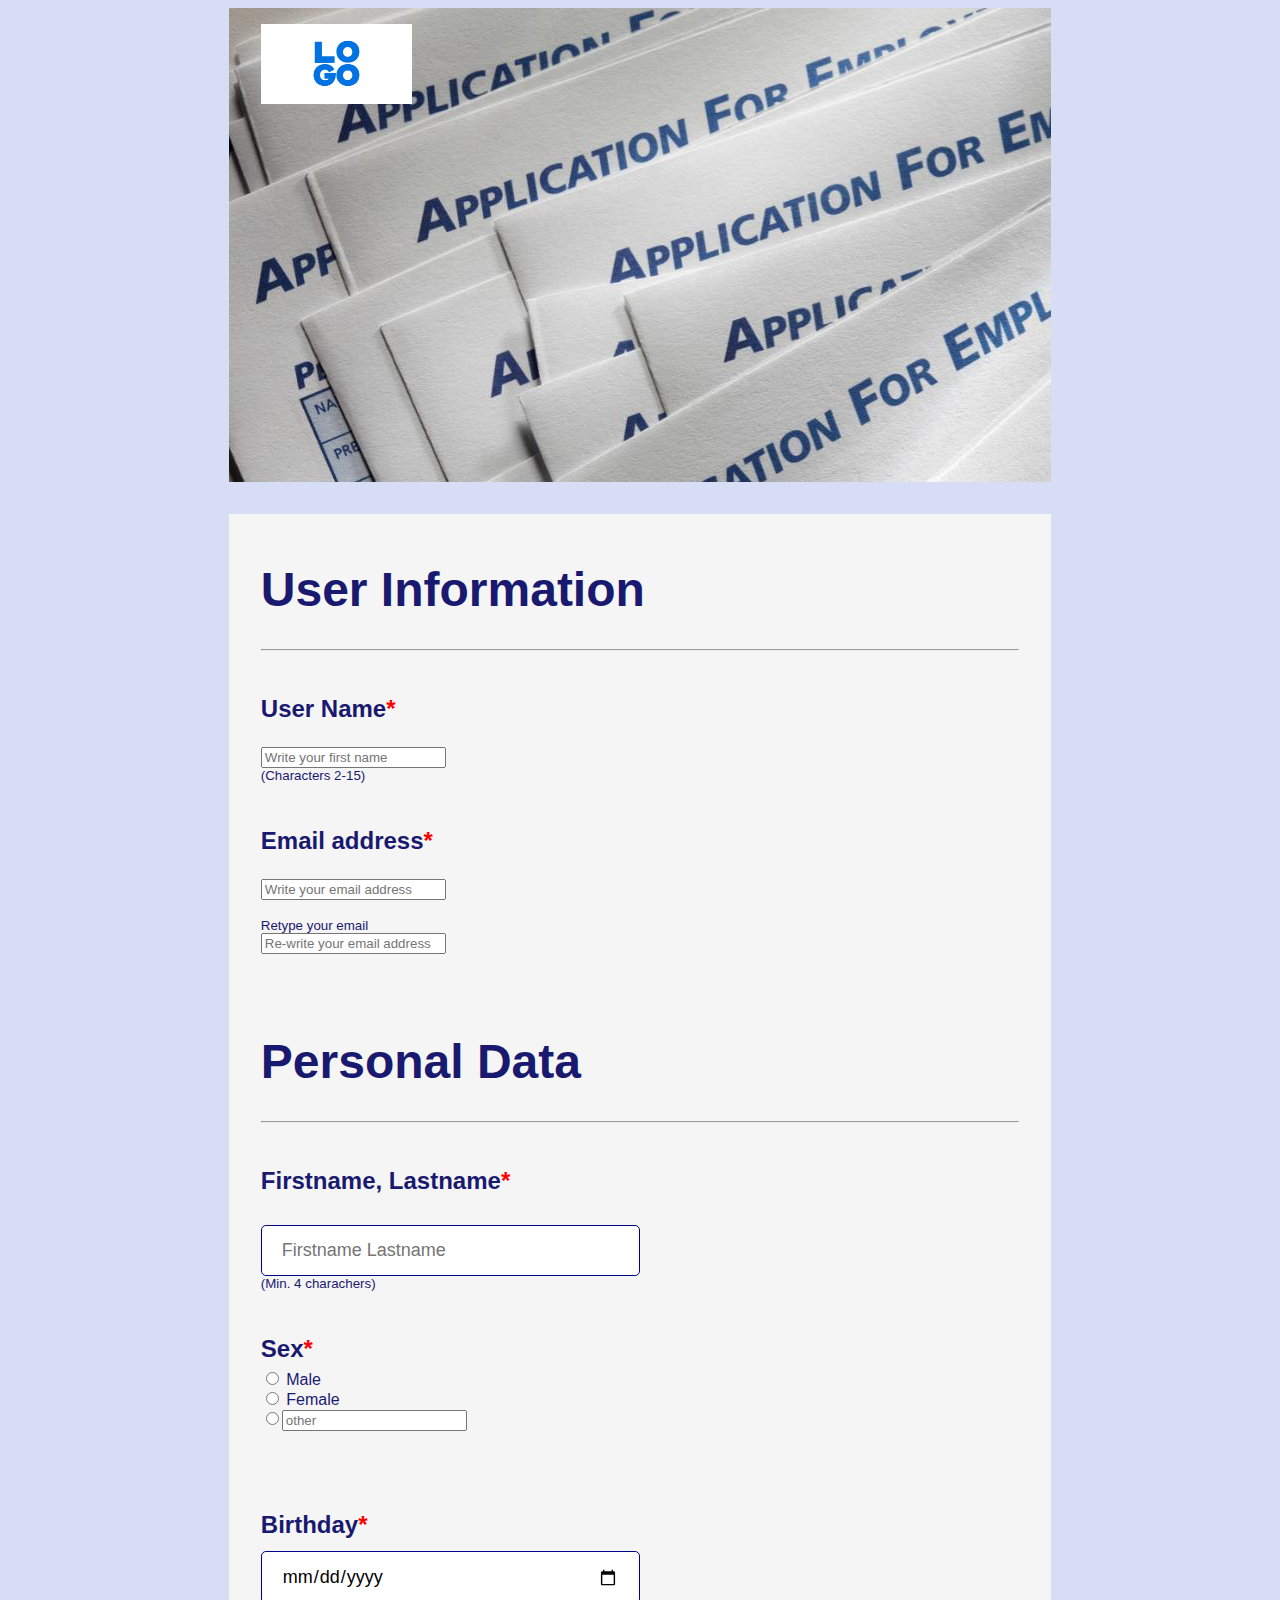
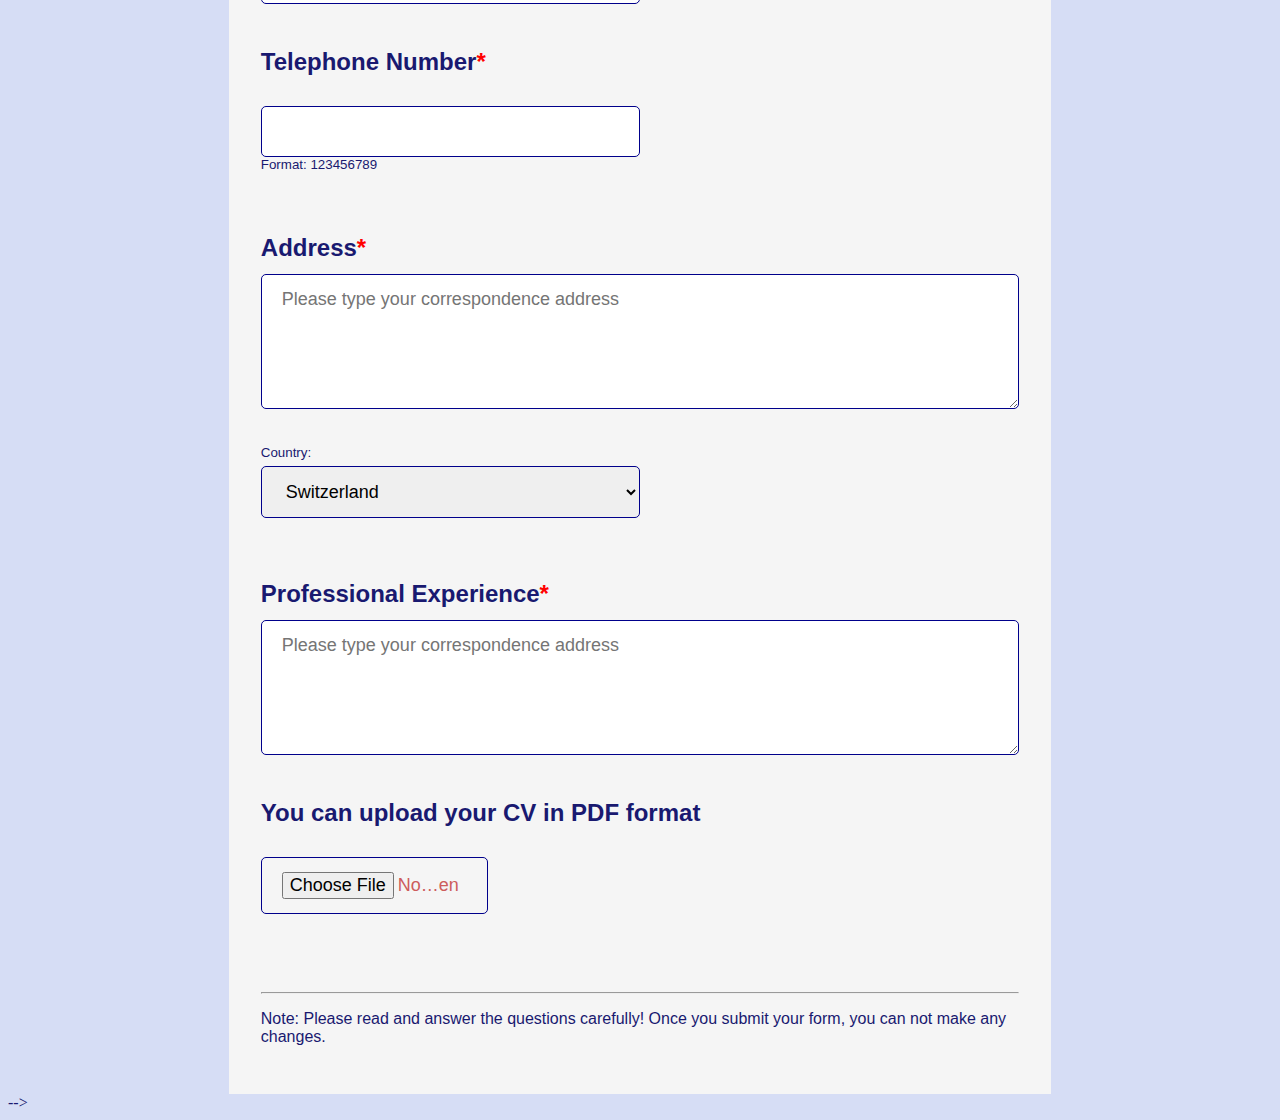
==== commit deb86781: "Add files via upload" ====
--- a/index.html
+++ b/index.html
@@ -3,30 +3,8 @@
     <meta charset="UTF-8">
     <meta name="viewport" content="width=device-width, initial-scale=1.0">
     <title>Job Application Form</title>
-    <link rel="stylesheet" href="index.css"> 
-
-    <script>
-        function check_info(){
-            // var fname = document.getElementById("fname").value;
-            // var lname = document.getElementById("lname").value;
-            // var other = document.getElementById("other").value;
-            var schoolname = document.getElementById("schoolname").value;
-            var fieldname = document.getElementById("fieldname").value;
-            var pExperience = document.getElementsById("pExperience").value;
-            var address = document.getElementsById("address").value;
-        
-            // if(fname==="" || lname==="" || other==="" || schoolname=="" || fieldname==="" || experience==="" || address===""){
-            if(schoolname=="" || fieldname==="" || experience==="" || address===""){
-                alert('Please fill all required fields!');
-                document.getElementById("schoolname").style.background = "red";
-                document.getElementById("fieldname").style.background = "red";
-                document.getElementById("pExperience").style.background = "red";
-                document.getElementById("address").style.background = "red";
-                return false;
-            }
-        }
-    </script> 
-
+    <link rel="stylesheet" type="text/css" href="index.css"> 
+    
 </head>
 
 <body>
@@ -38,93 +16,81 @@
     <!-- div for Personal Data -->
     <div id="PData">
              
-        <form action="submission.html" method="post" onsubmit="return check_info();">
-            <h1>Personal Data</h1><hr>        
-            <h2>First Name<span>*</span></h2>
-            <label for="fname"></label><br>
-            <input type="text" id="fname" name="fname" placeholder="maksimum two names" required><br><br>
-            
-            <h2>Last Name<span>*</span></h2>
-            <label for="lname"></label><br>
-            <input type="text" id="lname" name="lname" required><br><br>
-                      
-            <h2>Sex<span>*</span></h2>
-            <input type="radio" id="male" name="gender" value="male" required>
-            <label for="male"></label>Male<br>
-            <input type="radio" id="female" name="gender" value="female">
-            <label for="female">Female</label><br>
-            <input type="radio" id="other" name="gender" value="other"><input type="text" name="other" placeholder="other"><br><br>
-            <label for="other"></label><br>
-            
-            <h2>Birthday<span>*</span></h2>
-            <input type="date" id="date" name="date" placeholder="dd/mm/yyyy" required>
-            <label for="date"></label><br>     
-            
-            <h2>Name of the school you last graduated<span>*</span></h2>
-            <label for="school"></label><br>
-            <div class="school">
-                <input type="text" id="schoolname" name="school" placeholder="Name of the school..." required>
-                <input type="text" id="fieldname" name="school" placeholder="Field of Education..." required>
-            </div>
-            <br><br>
+        <form action="#" method="post">
+                <h1>User Information</h1><hr>
+                <h2>User Name<span class="ast">*</span></h2>
+                <label for="username"></label><br>
+                <input type="text" id="username" name="username" pattern="[a-zA-Z0-9]{2,15}$" placeholder="Write your first name" onblur="usernameCheck()"required><span id="usernameNote"></span><br>
+                <small>(Characters 2-15)</small>
 
-            <hr><h1>Personal Skills</h1><hr>
-            <h2>Your motivation: Why do you want to work with us?</h2>
-            <textarea name="comment" cols="50" rows="5" form="userform" required></textarea>
+                <h2>Email address<span class="ast">*</span> </h2>
+                <label for="email1"></label><br>
+                <input type="email" id="email1" name="email address1" placeholder="Write your email address" onblur="emailCheck()" required><span id="emailNote"></span><br><br>      
+                               
+                <small>Retype your email </small>
+                <label for="email2"></label><br>
+                <input type="email" id="email2" name="email address2" placeholder="Re-write your email address" onblur="emailConfirm()" required><span id="confirmationNote"></span><br>
+                
+                <h1>Personal Data</h1><hr>        
+                <h2>Firstname, Lastname<span class="ast">*</span></h2>
+                <label for="fname"></label><br>
+                <input type="text" id="fname" name="fname" pattern="[a-zA-Z_\s]{4,}$" placeholder="Firstname Lastname" onblur="fnameCheck()"required><span id="fnameNote"></span><br>
+                <small>(Min. 4 charachers)</small>
+                     
+                <h2>Sex<span class="ast">*</span></h2>
+                <input type="radio" id="male" name="gender" value="male" required>
+                <label for="male"></label>Male<br>
+                <input type="radio" id="female" name="gender" value="female">
+                <label for="female">Female</label><br>
+                <input type="radio" id="other" name="gender" value="other"><input type="text" name="other" placeholder="other"><br><br>
+                <label for="other"></label><br>
+                
+                <h2>Birthday<span class="ast">*</span></h2>
+                <input type="date" id="date" name="date" placeholder="dd/mm/yyyy" required>
+                <label for="date"></label><br>     
+                                            
+               
+                <h2>Telephone Number<span class="ast">*</span></h2>
+                <label for="phone"></label><br>
+                <input type="tel" id="phone" name="phone" pattern = "\d*" onblur="check_phone()" required><span id="numNote"></span><br>
+                <small>Format: 123456789</small><br><br>
 
-            <h2>Personal achievements</h2>
-            <textarea name="comment" cols="50" rows="5" form="userform" ></textarea>
-            <p>Please tell us about any personal or professional achievement you're proud of, any project or volunteering you've completed, etc.</p>
-                    
-            <h2>Professional Experience<span>*</span></h2>
-            <textarea name="comment" id="pExperience" cols="50" rows="5" form="userform" required></textarea>
-            <p>Please explain your professional experiences starting from the last one. Do not give detailed information.</p>
 
-            <h2>Knowlede and experience in office programs</h2>
-            <textarea name="comment" cols="50" rows="5" form="userform" ></textarea>
-            <p>What kinds of office programs can you use? Do you have any other IT experince?</p>
-           
-            <h2>Please indicate the language(s) you know and their levels</h2>
-            <textarea name="comment" cols="50" rows="5" form="userform"></textarea>
+                <h2>Address<span class="ast">*</span></h2>
+                <label for="myAddress"></label>
+                <textarea id="myAddress" name="comment" cols="50" rows="5" form="userform" onclick="addressCheck()"  placeholder="Please type your correspondence address" required></textarea><span id="addressNote"></span><br>
+                
+                <br><br>
+                
+                <label for="fname"></label><small>Country: </small><br>
+                <select id="country" name="country" placeholder="Country of residence..." onchange="myCountry()" required>
+                    <option value="Switzerland">Switzerland</option>
+                    <option value="USA">USA</option>
+                    <option value="Germany">Germany</option>
+                    <option value="Italy">Italy</option>
+                    <option value="France">France</option>
+                    <option value="Belgium">Belgium</option>
+                    <option value="India">India</option>
+                    <option value="Canada">Canada</option>
+                    <option value="New Zeland">New Zeland</option>
+                </select>   
+                <br><br>  
+                
+                <h2>Professional Experience<span class="ast">*</span></h2>
+                <label for="experience"></label>
+                <textarea id="experience" name="comment" cols="50" rows="5" form="userform"  onclick="checkArea()" placeholder="Please type your correspondence address" required></textarea><span id="note5"></span><br>
 
-            <h2>Please upload your CV in PDF format</h2>
-            <label for="CV"></label><br>
-            <input type="file" id="CV" name="CV" placeholder="maksimum two names"><br><br>
-            <p>If you don't have a CV form, you can fill out a new one on our website.</p>
-      
-            <hr><h1>Contact Information</h1><hr>
-            <h2>Email address<span>*</span> </h2>
-            <label for="email"></label><br>
-            <input type="email" id="email" name="email address" placeholder="email address" required><br><br>            
-            <small>Email confirmation: </small><br>
-            <input type="email" id="email" name="email address" placeholder="email address confirmation" required><br><br>
+                <h2>You can upload your CV in PDF format</h2>
+                <label for="CV"></label><br>
+                <input type="file" id="CV" name="CV" placeholder="maksimum two names" onblur="check_info6()"><br><br>
 
-            <h2>Telephone Number<span>*</span></h2>
-            <label for="phone"></label><br>
-            <input type="tel" id="phone" name="phone" placeholder="12-345-67-89" pattern="[0-9]{2}-[0-9]{3}-[0-9]{2}-[0-9]{2}" required><br>
-            <small>Format: 12-345-67-89</small><br><br>
-
-            <h2>Address<span>*</span></h2>
-            <textarea name="comment" id="address" cols="50" rows="5" form="userform" required placeholder="Please type your correspondence address" ></textarea><br><br>
-            <label for="fname"></label><small>Country: </small><br>
-            <select id="country" name="country" placeholder="Country of residence..." required>
-                <option value="Switzerland">Switzerland</option>
-                <option value="USA">USA</option>
-                <option value="Germany">Germany</option>
-                <option value="Italy">Italy</option>
-                <option value="France">France</option>
-                <option value="Belgium">Belgium</option>
-                <option value="India">India</option>
-                <option value="Canada">Canada</option>
-                <option value="New Zeland">New Zeland</option>
-            </select>   
-            <br><br>   
-            <input type="submit" id="submit" value="Submit the Form">       
+            <!-- <input type="submit" id="submit" value="Submit the Form">        -->
         </form><br><br><hr>
-        <p>Note: Please read and answer the questions carefully! Once you submit your form, you can not make any changes.</p>
+        <p id="warning">Note: Please read and answer the questions carefully! Once you submit your form, you can not make any changes.</p>
+        
     </div>
 
-    <script src="index.js"></script>
-
+    <script type="text/javascript" src="formvali.js"></script>
+ 
 </body>
-</html>+</html> -->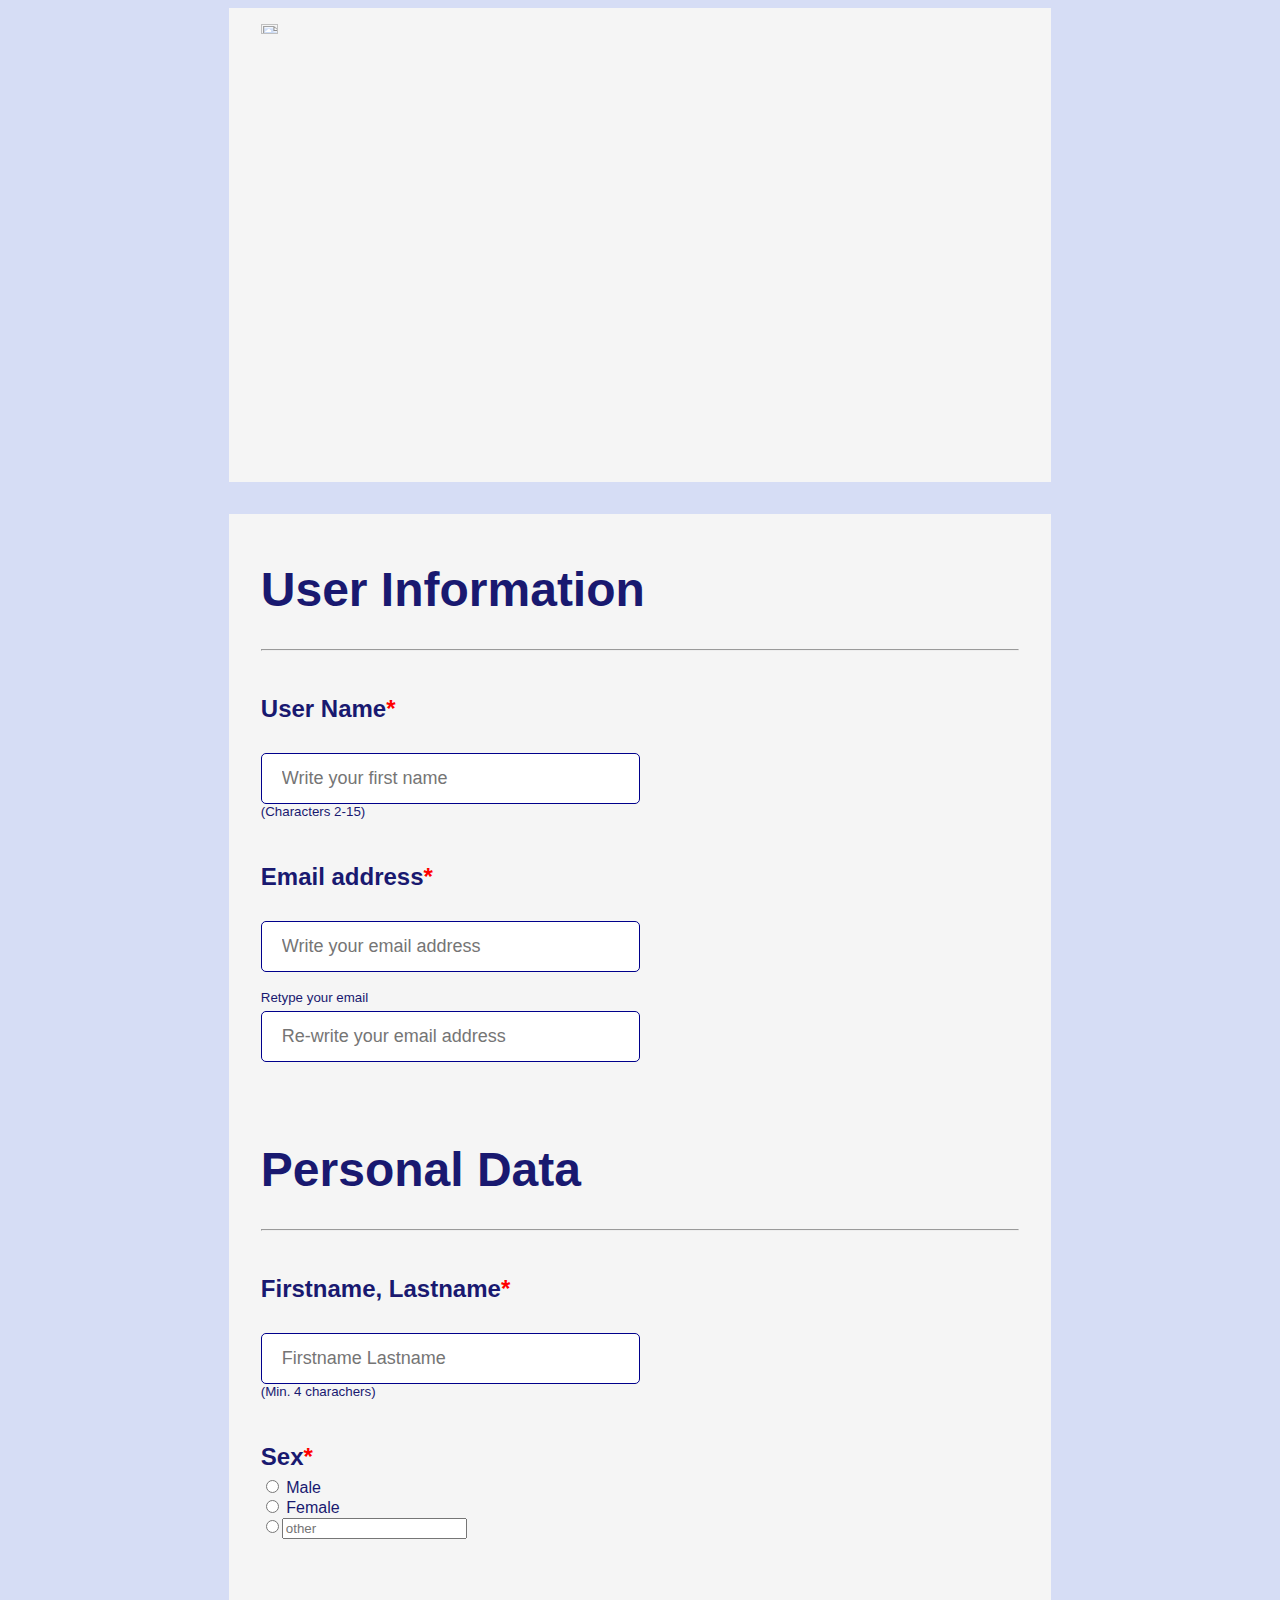
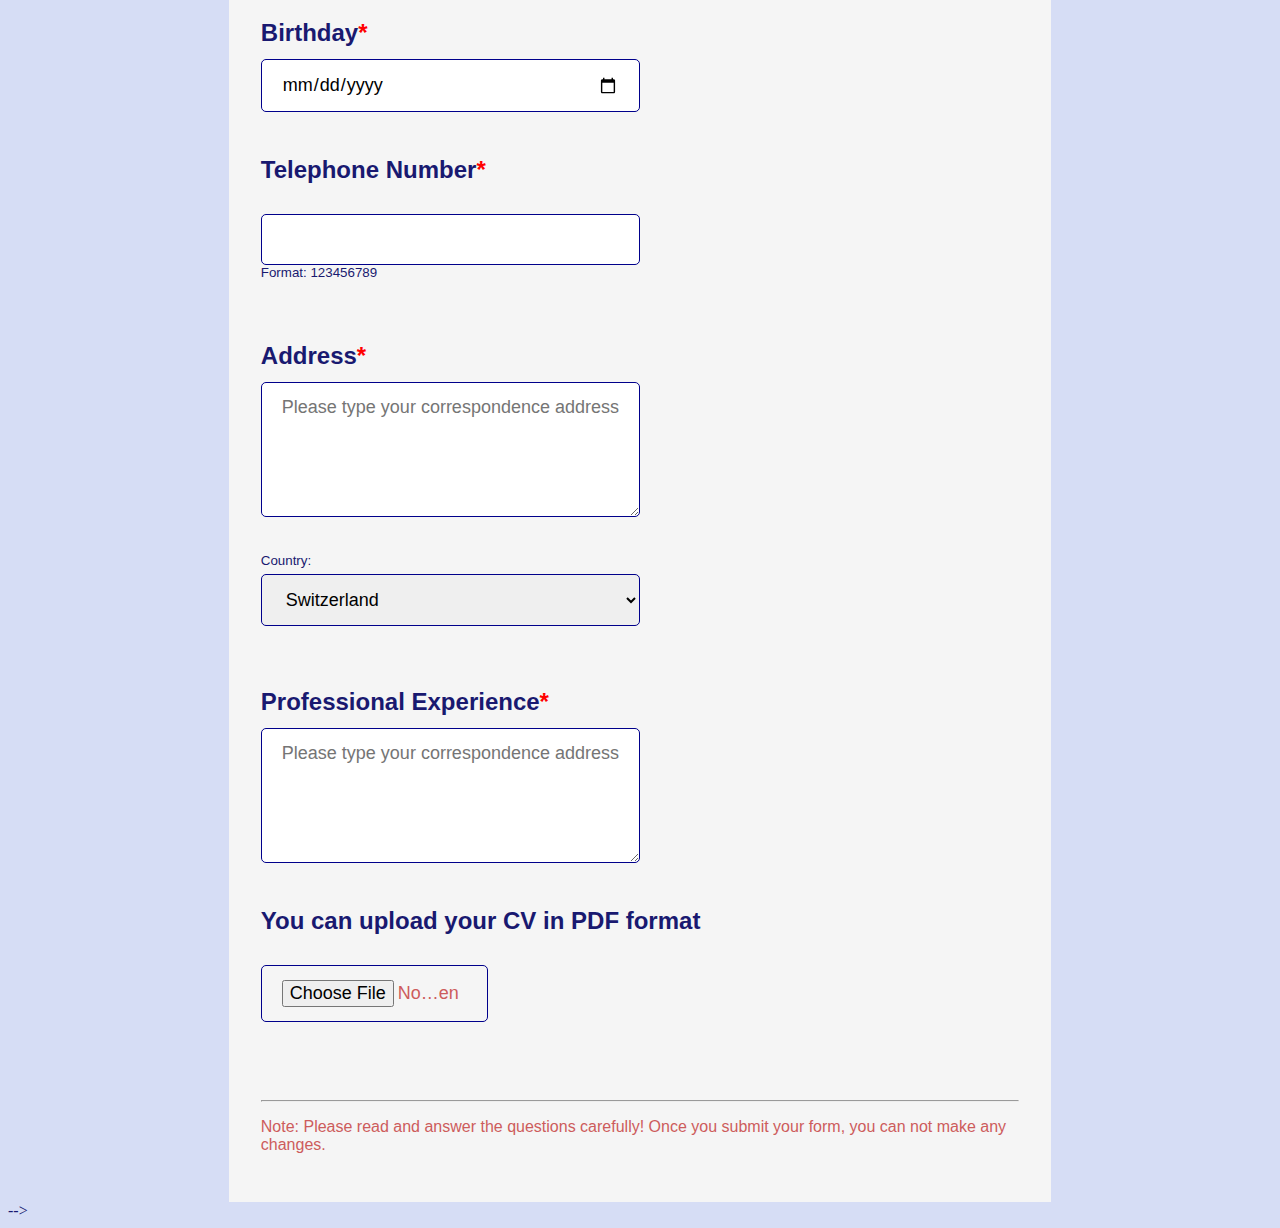
==== commit 184b5458: "Add files via upload" ====
--- a/index.html
+++ b/index.html
@@ -10,7 +10,7 @@
 <body>
     <!--div for logo -->
     <div id="banner">
-        <img id="logo" src="logo.png" alt="logo">
+        <img src="https://cdn.logo.com/hotlink-ok/logo-social-sq.png" alt="logo">
     </div>
     
     <!-- div for Personal Data -->
--- a/index.css
+++ b/index.css
@@ -1,4 +1,4 @@
-/* background styling */
+/* background styling of the page */
 body {
     background-color: rgba(208, 216, 243, 0.87);
     color: midnightblue;
@@ -17,17 +17,19 @@
 
 /* styling field of the logo  */
 #banner {
-    background-image: url("ApplicationForEmployment.jpg");
+    background-image: url("https://leapcoaching.ie/wp-content/uploads/2013/04/Job-Application-Writing-1.jpeg");
+    /* background-repeat: no-repeat; */
+    background-size: cover;
     width: 60%;
     margin: 0px auto;
     height: 50%;
 }
 
 /* position of the logo */
-#logo {
+img {
     margin-top: 1em;
     margin-left: 0em;
-    width: 20%;
+    width: 15%;
     height: auto;
 }
 
@@ -50,7 +52,7 @@
 }
 
 /* coloring the asterics (*) figure */
-span {
+.ast {
     color: red;
 }
 
@@ -65,24 +67,15 @@
     border: none;
     }
 
-/* styling the contents of .school div in the form */
-#fieldname, #schoolname {
-    width: 90%;
-    margin-left: none;
-    padding: 14px 20px;
-    border: 1px solid darkblue;
-    border-radius: 5px;
-    cursor: pointer;
-    font-size: 18px;
-    font-family: 'Trebuchet MS', 'Lucida Sans Unicode', 'Lucida Grande', 'Lucida Sans', Arial, sans-serif;
-    }
 
 /* common properties of some tags, classes and ids */
 textarea,
 select, 
+#username,
 #fname, 
 #lname, 
-#email, 
+#email1,
+#email2, 
 #date, 
 #phone,
 #fieldname,
@@ -99,11 +92,11 @@
 
 /* editing the width of the tag different from common properties */
 textarea{
-    width: 100%;
+    width: 50%;
 }
 
 /* styling the file upload button */
-#CV, #submit{
+#CV{
     width: 30%;
     margin-top: 6px;
     padding: 14px 20px;
@@ -115,7 +108,6 @@
     font-family: 'Trebuchet MS', 'Lucida Sans Unicode', 'Lucida Grande', 'Lucida Sans', Arial, sans-serif;
 }
 
-/* style all elements with a required attribute */
-/* :required {
-    border: 2px solid red;
-  } */+#Warning{
+    color: indianred;
+}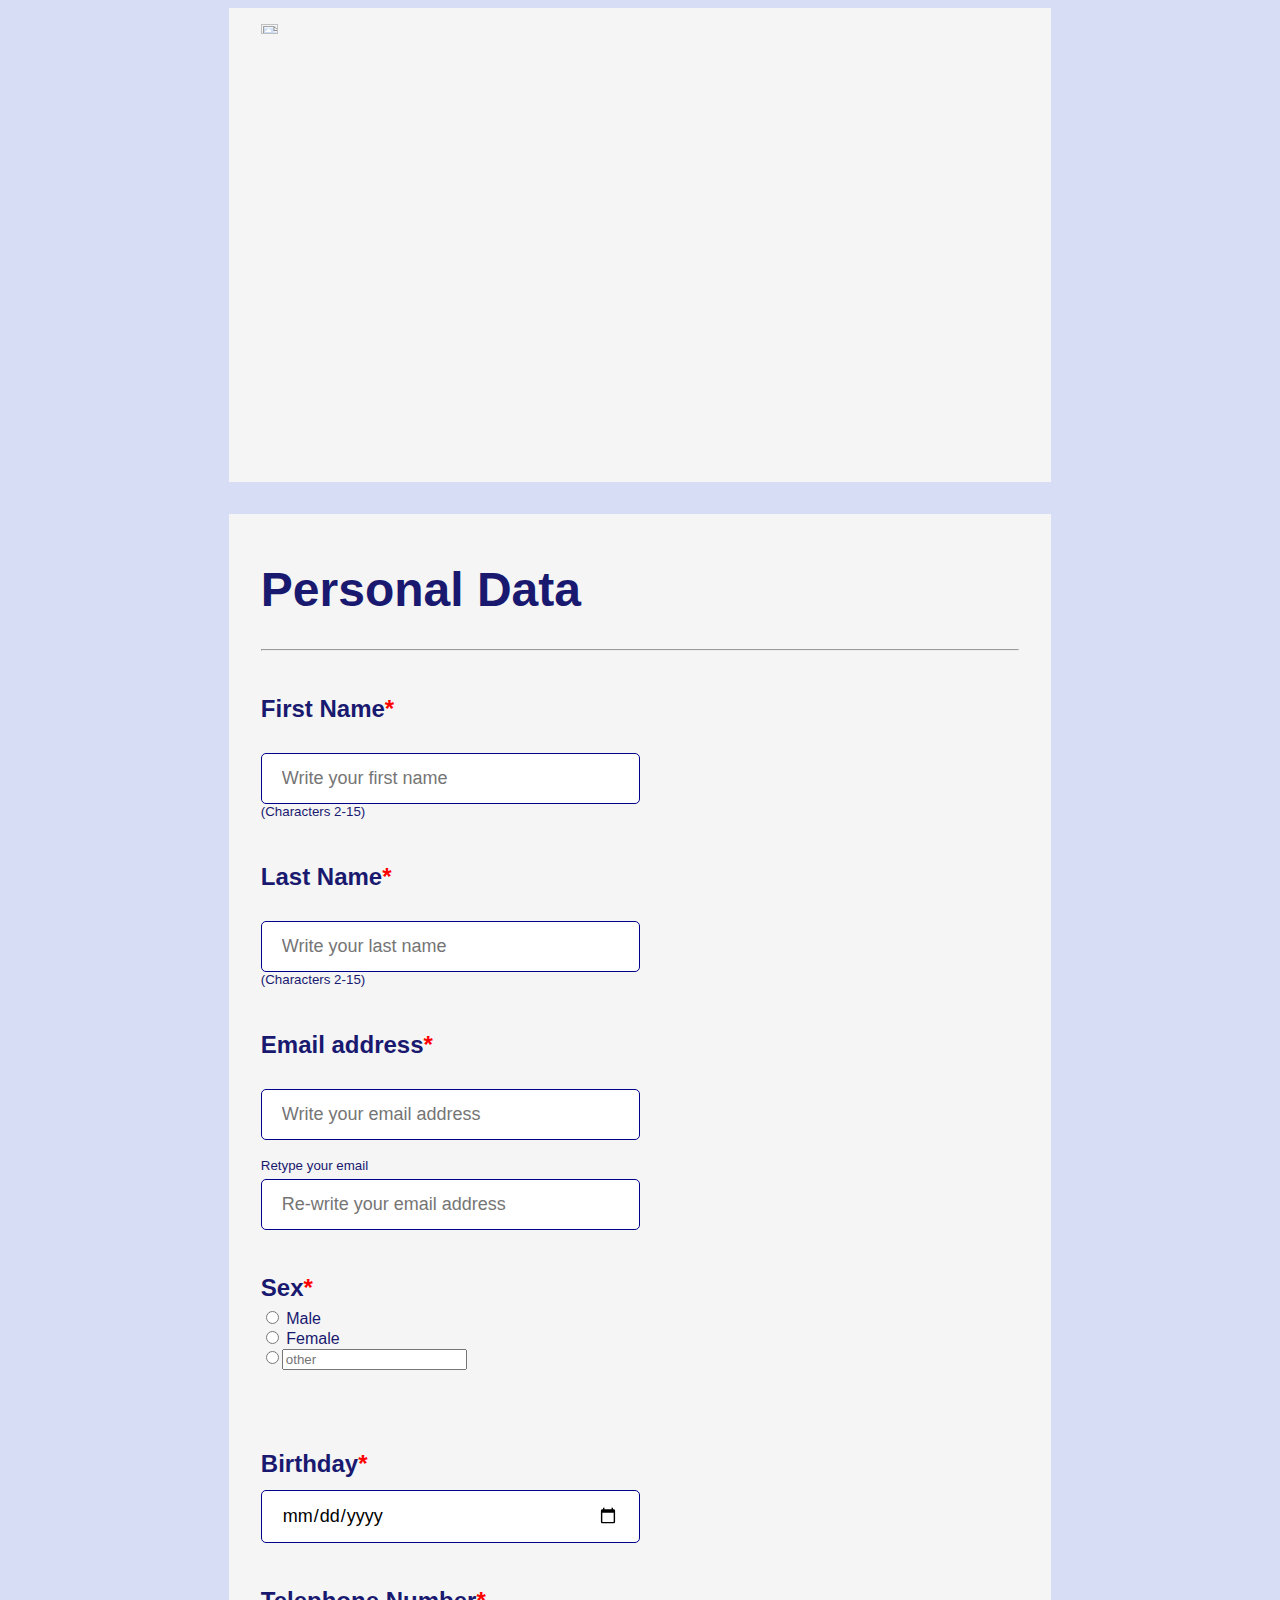
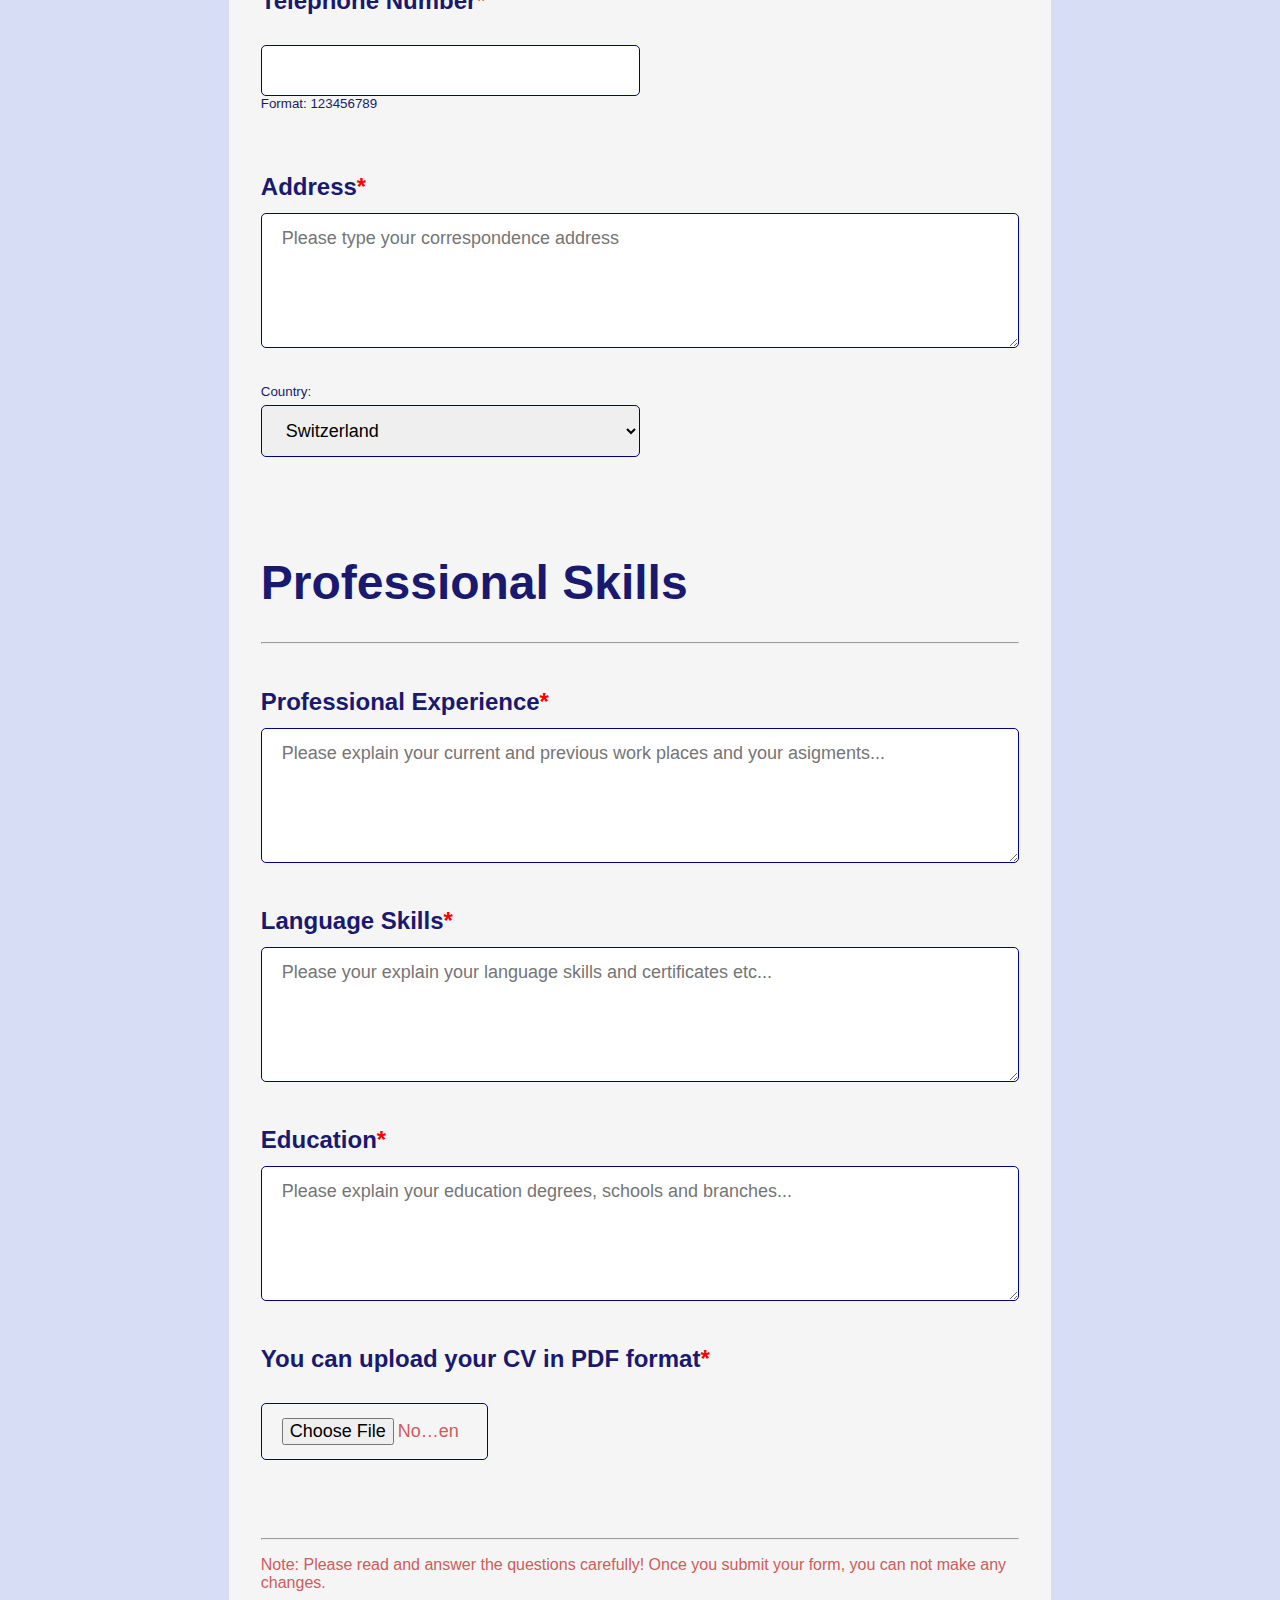
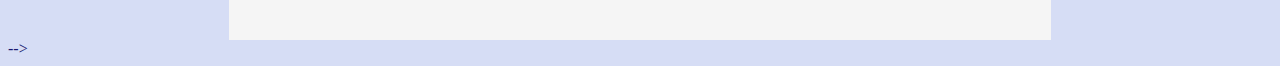
==== commit ce8c91a5: "Add files via upload" ====
--- a/index.html
+++ b/index.html
@@ -1,10 +1,10 @@
 <html lang="en">
+
 <head>
     <meta charset="UTF-8">
     <meta name="viewport" content="width=device-width, initial-scale=1.0">
     <title>Job Application Form</title>
     <link rel="stylesheet" type="text/css" href="index.css"> 
-    
 </head>
 
 <body>
@@ -17,12 +17,17 @@
     <div id="PData">
              
         <form action="#" method="post">
-                <h1>User Information</h1><hr>
-                <h2>User Name<span class="ast">*</span></h2>
-                <label for="username"></label><br>
-                <input type="text" id="username" name="username" pattern="[a-zA-Z0-9]{2,15}$" placeholder="Write your first name" onblur="usernameCheck()"required><span id="usernameNote"></span><br>
+                <h1>Personal Data</h1><hr>
+                <h2>First Name<span class="ast">*</span></h2>
+                <label for="fname"></label><br>
+                <input type="text" id="fname" name="fname" pattern="[a-zA-Z0-9\s]{2,15}$" placeholder="Write your first name" onblur="fnameCheck()"required><span id="fnameNote"></span><br>
                 <small>(Characters 2-15)</small>
 
+                <h2>Last Name<span class="ast">*</span></h2>
+                <label for="lname"></label><br>
+                <input type="text" id="lname" name="lname" pattern="[a-zA-Z0-9\z]{2,15}$" placeholder="Write your last name" onblur="lnameCheck()"required><span id="lnameNote"></span><br>
+                <small>(Characters 2-15)</small>
+                
                 <h2>Email address<span class="ast">*</span> </h2>
                 <label for="email1"></label><br>
                 <input type="email" id="email1" name="email address1" placeholder="Write your email address" onblur="emailCheck()" required><span id="emailNote"></span><br><br>      
@@ -31,12 +36,7 @@
                 <label for="email2"></label><br>
                 <input type="email" id="email2" name="email address2" placeholder="Re-write your email address" onblur="emailConfirm()" required><span id="confirmationNote"></span><br>
                 
-                <h1>Personal Data</h1><hr>        
-                <h2>Firstname, Lastname<span class="ast">*</span></h2>
-                <label for="fname"></label><br>
-                <input type="text" id="fname" name="fname" pattern="[a-zA-Z_\s]{4,}$" placeholder="Firstname Lastname" onblur="fnameCheck()"required><span id="fnameNote"></span><br>
-                <small>(Min. 4 charachers)</small>
-                     
+                                
                 <h2>Sex<span class="ast">*</span></h2>
                 <input type="radio" id="male" name="gender" value="male" required>
                 <label for="male"></label>Male<br>
@@ -76,13 +76,23 @@
                 </select>   
                 <br><br>  
                 
+                <h1>Professional Skills</h1><hr>
                 <h2>Professional Experience<span class="ast">*</span></h2>
-                <label for="experience"></label>
-                <textarea id="experience" name="comment" cols="50" rows="5" form="userform"  onclick="checkArea()" placeholder="Please type your correspondence address" required></textarea><span id="note5"></span><br>
+                <label for="explanation"></label>
+                <textarea id="explanation" name="comment" cols="50" rows="5" form="userform"  onclick="checkArea()" placeholder="Please explain your current and previous work places and your asigments..." required></textarea><span id="note5"></span><br>
 
-                <h2>You can upload your CV in PDF format</h2>
+                <h2>Language Skills<span class="ast">*</span></h2>
+                <label for="explanation"></label>
+                <textarea id="explanation" name="comment" cols="50" rows="5" form="userform"  onclick="checkArea()" placeholder="Please your explain your language skills and certificates etc..." required></textarea><span id="note5"></span><br>
+
+                <h2>Education<span class="ast">*</span></h2>
+                <label for="explanation"></label>
+                <textarea id="explanation" name="comment" cols="50" rows="5" form="userform"  onclick="checkArea()" placeholder="Please explain your education degrees, schools and branches..." required></textarea><span id="note5"></span><br>
+
+
+                <h2>You can upload your CV in PDF format<span class="ast">*</span></h2>
                 <label for="CV"></label><br>
-                <input type="file" id="CV" name="CV" placeholder="maksimum two names" onblur="check_info6()"><br><br>
+                <input type="file" id="CV" name="CV" placeholder="maksimum two names" required><br><br>
 
             <!-- <input type="submit" id="submit" value="Submit the Form">        -->
         </form><br><br><hr>
--- a/index.css
+++ b/index.css
@@ -56,30 +56,15 @@
     color: red;
 }
 
-/* styling .school div in the form*/
-.school{
-    display: inline-flex;
-    align-content: center;
-    padding-left: 0px;
-    margin: 6px 0px 6px 0px;
-    content: none;
-    width: 100%;
-    border: none;
-    }
-
-
 /* common properties of some tags, classes and ids */
 textarea,
 select, 
-#username,
 #fname, 
 #lname, 
 #email1,
 #email2, 
 #date, 
-#phone,
-#fieldname,
-#schoolname {
+#phone {
     width: 50%;
     margin-top: 6px;
     padding: 14px 20px;
@@ -92,7 +77,7 @@
 
 /* editing the width of the tag different from common properties */
 textarea{
-    width: 50%;
+    width: 100%;
 }
 
 /* styling the file upload button */
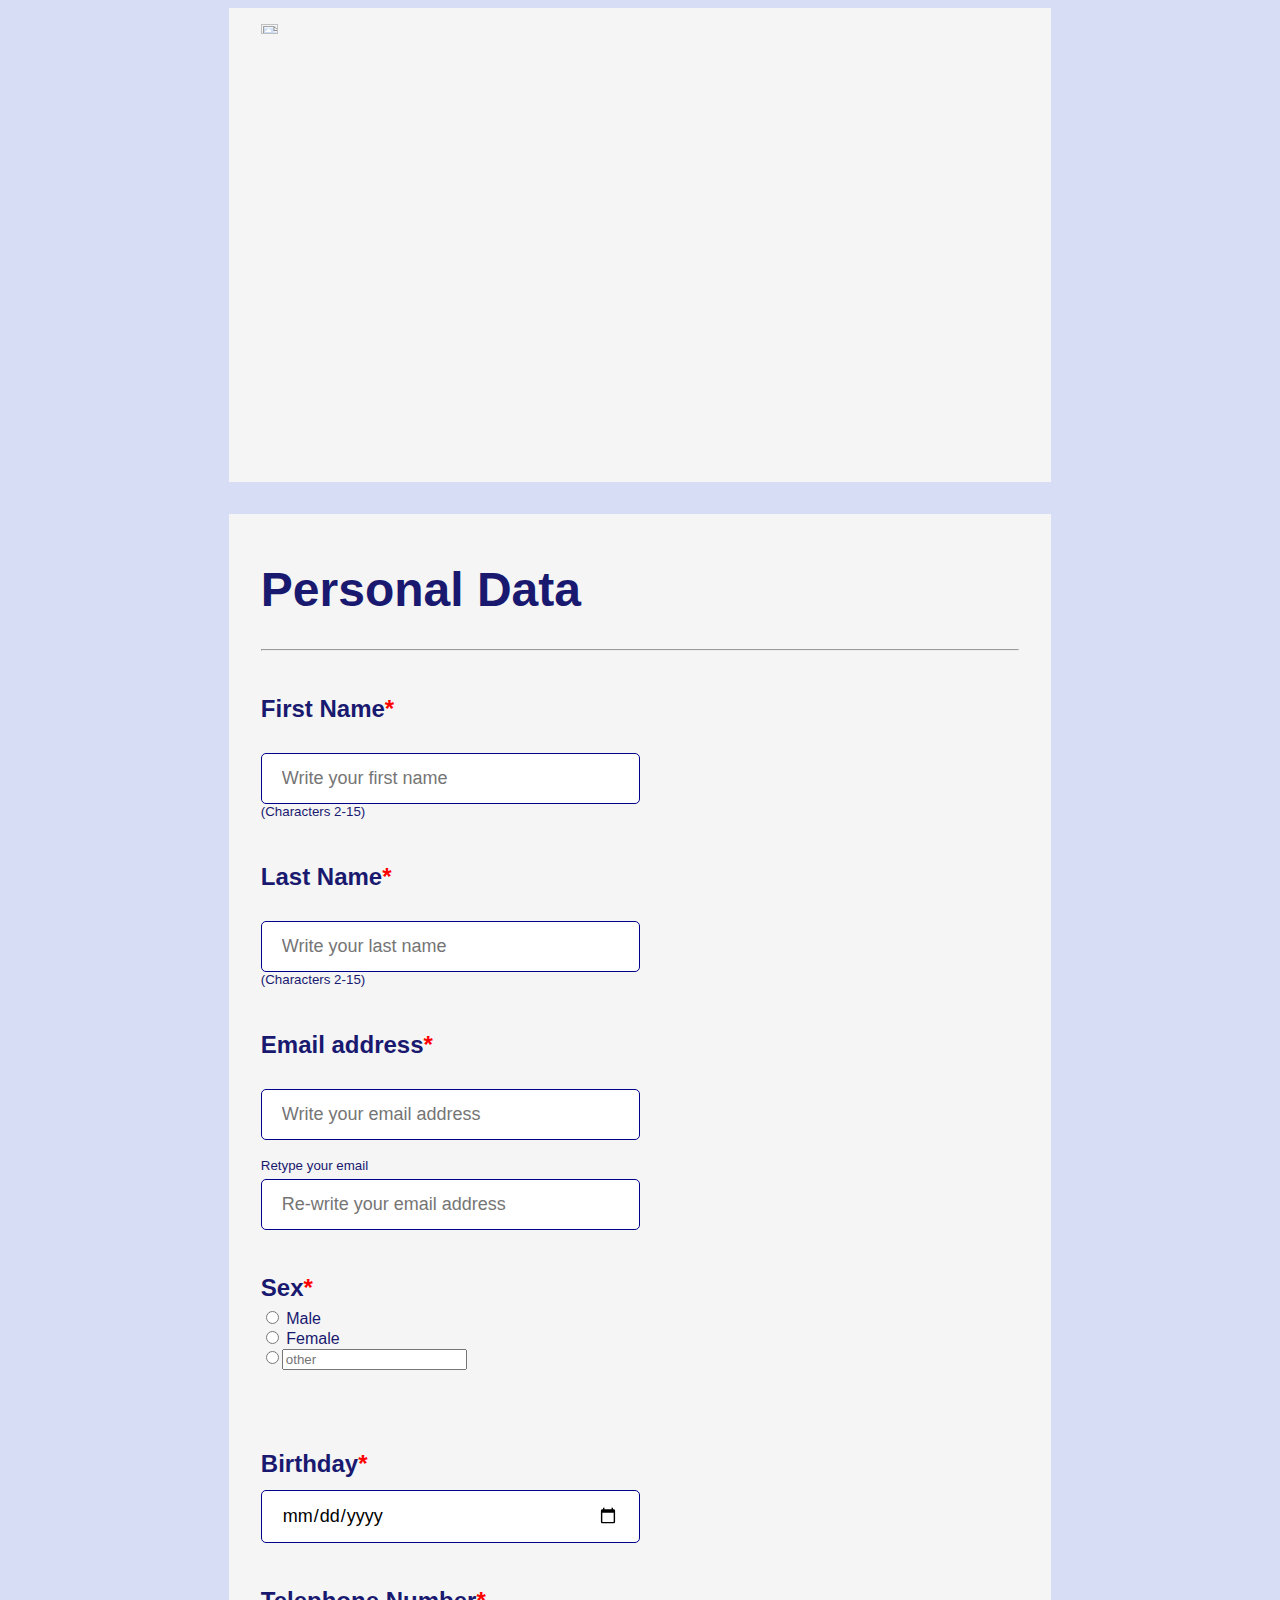
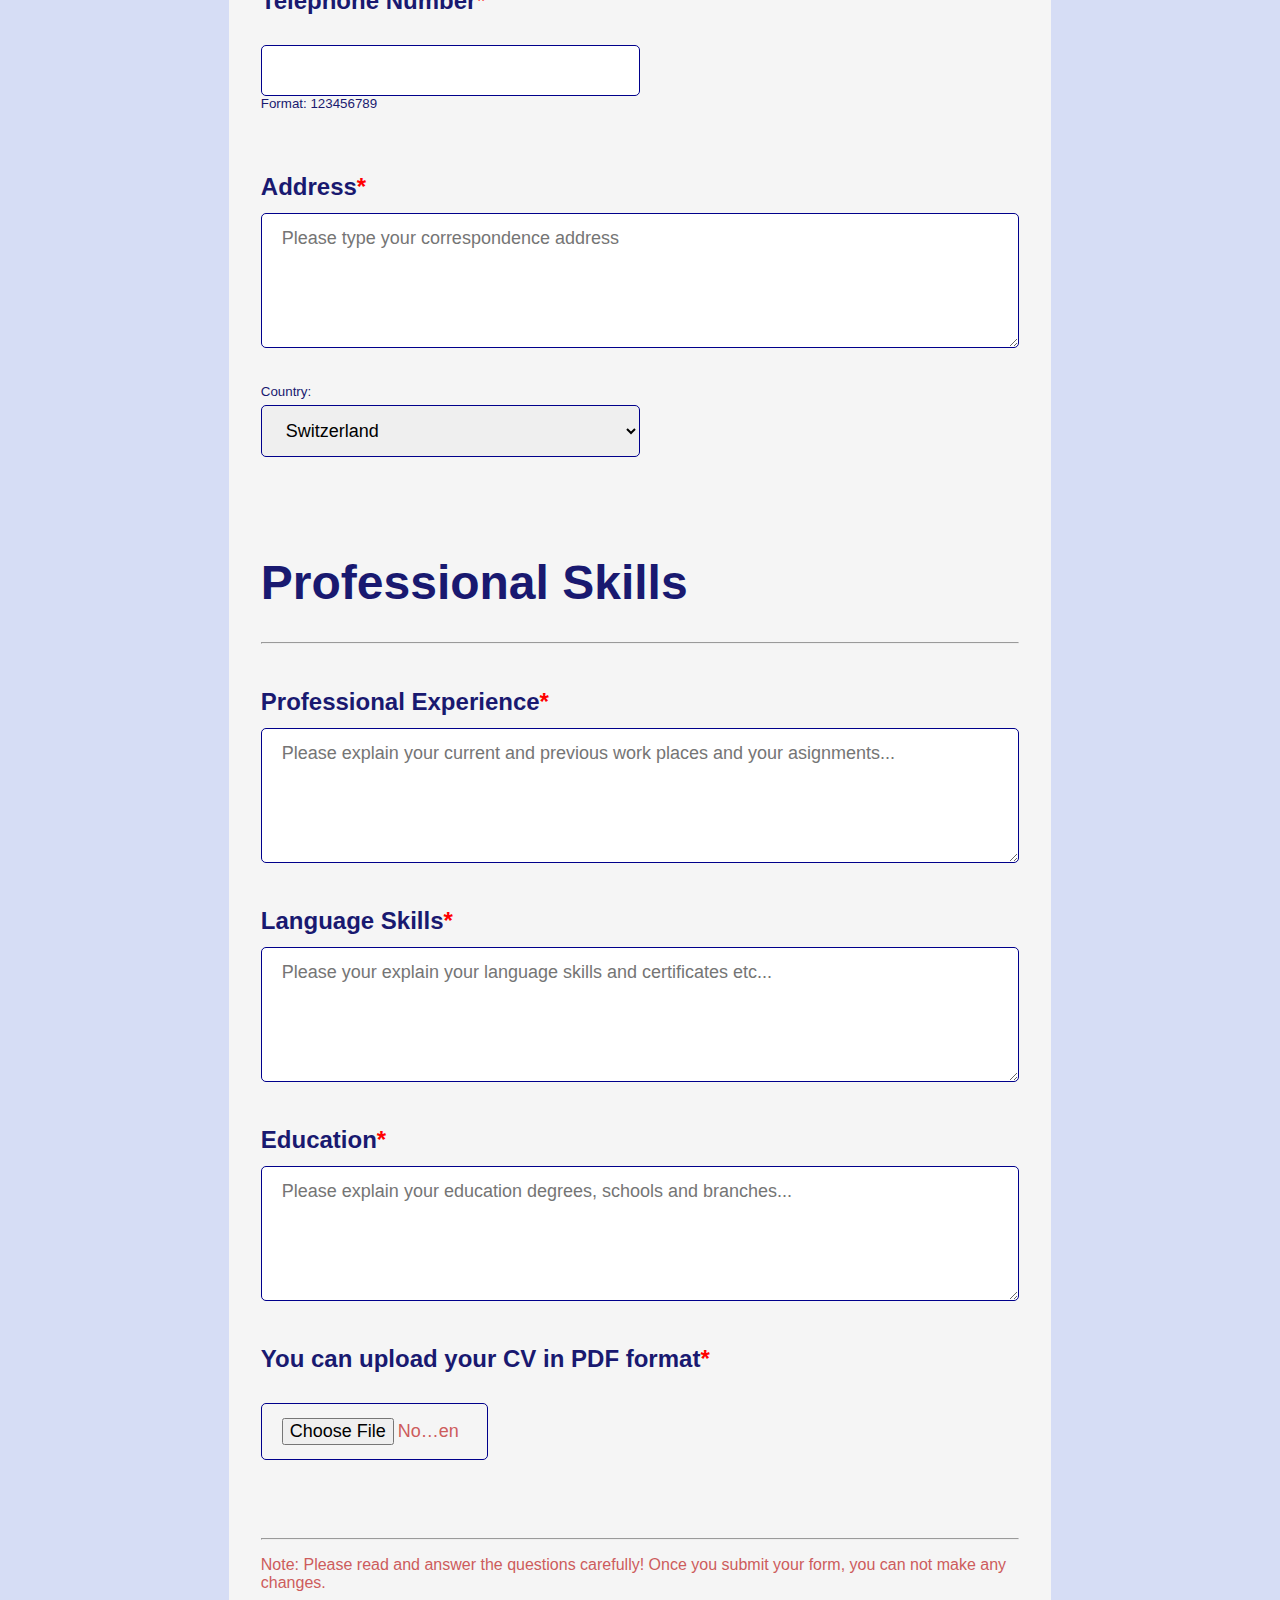
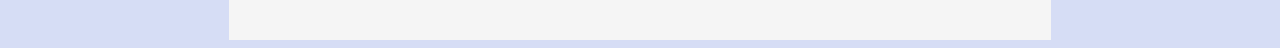
==== commit 14808a2a: "Add files via upload" ====
--- a/index.html
+++ b/index.html
@@ -79,7 +79,7 @@
                 <h1>Professional Skills</h1><hr>
                 <h2>Professional Experience<span class="ast">*</span></h2>
                 <label for="explanation"></label>
-                <textarea id="explanation" name="comment" cols="50" rows="5" form="userform"  onclick="checkArea()" placeholder="Please explain your current and previous work places and your asigments..." required></textarea><span id="note5"></span><br>
+                <textarea id="explanation" name="comment" cols="50" rows="5" form="userform"  onclick="checkArea()" placeholder="Please explain your current and previous work places and your asignments..." required></textarea><span id="note5"></span><br>
 
                 <h2>Language Skills<span class="ast">*</span></h2>
                 <label for="explanation"></label>
@@ -103,4 +103,4 @@
     <script type="text/javascript" src="formvali.js"></script>
  
 </body>
-</html> -->+</html>